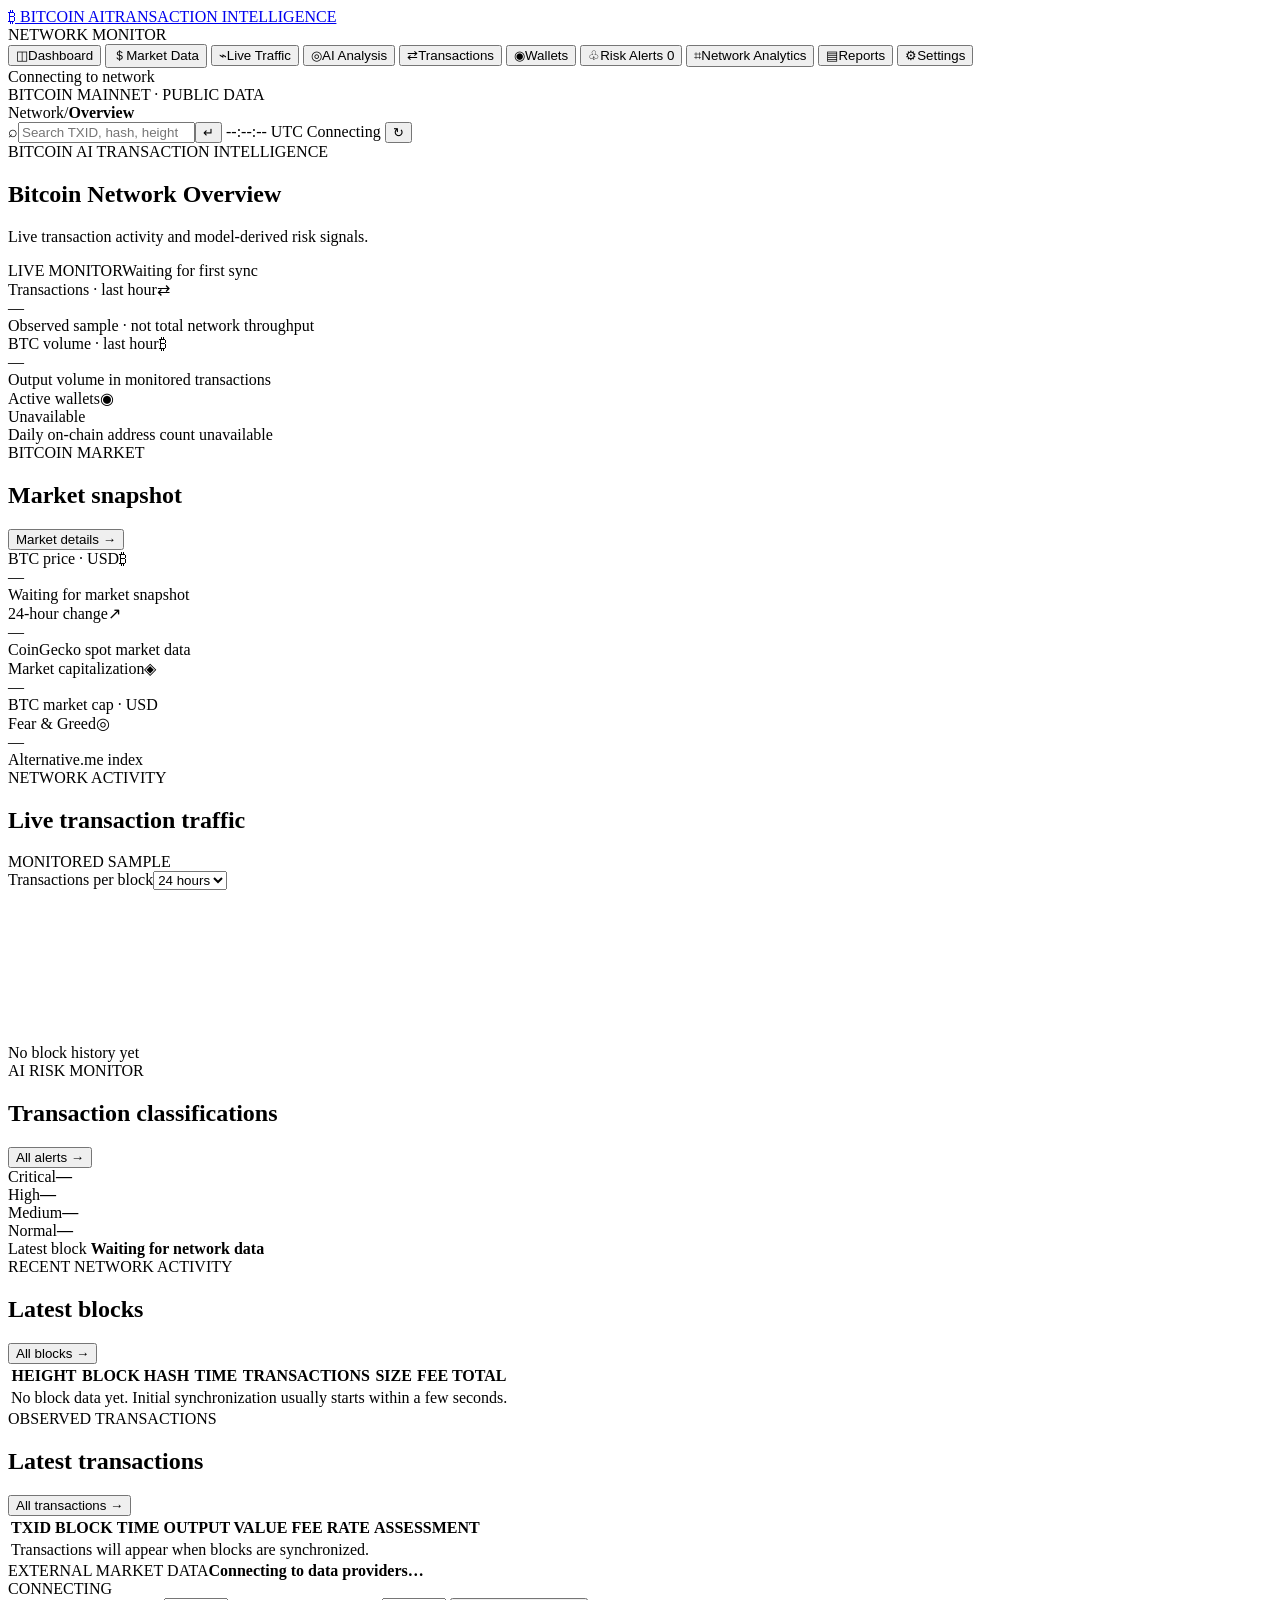
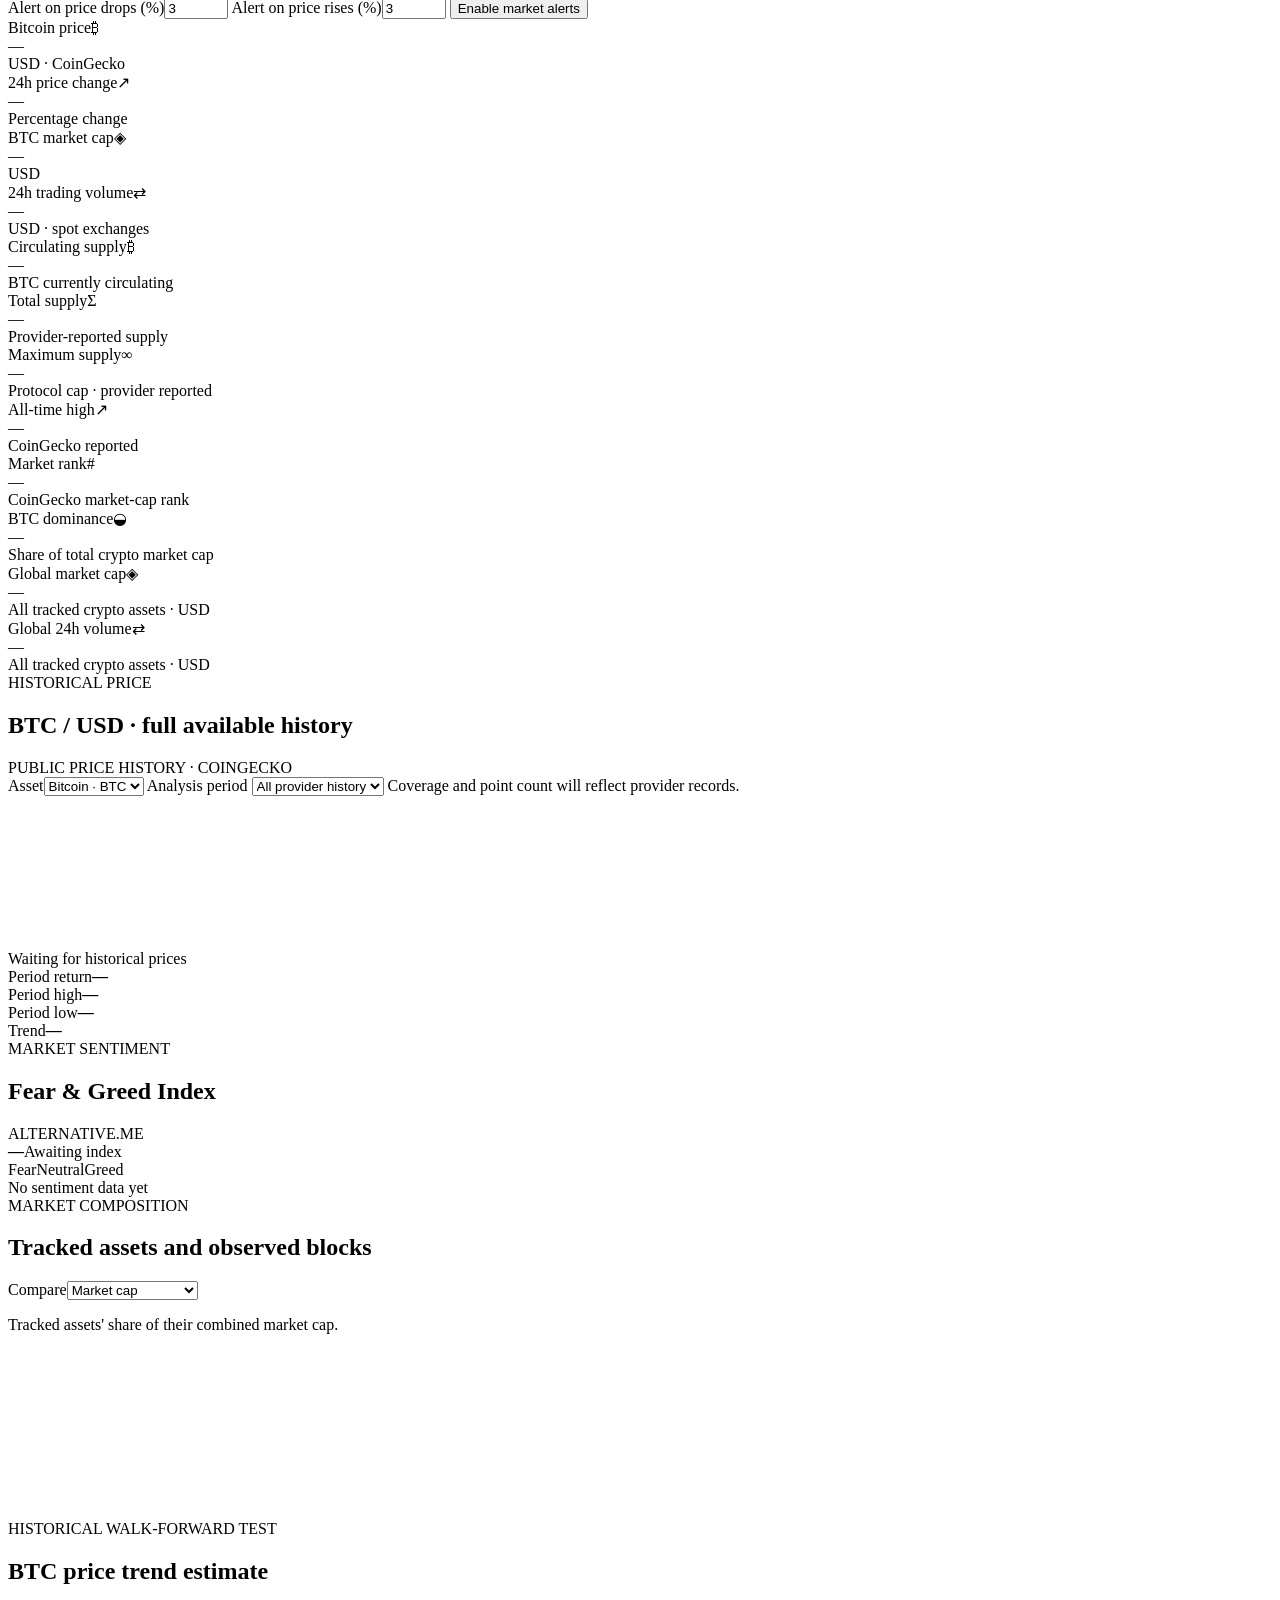
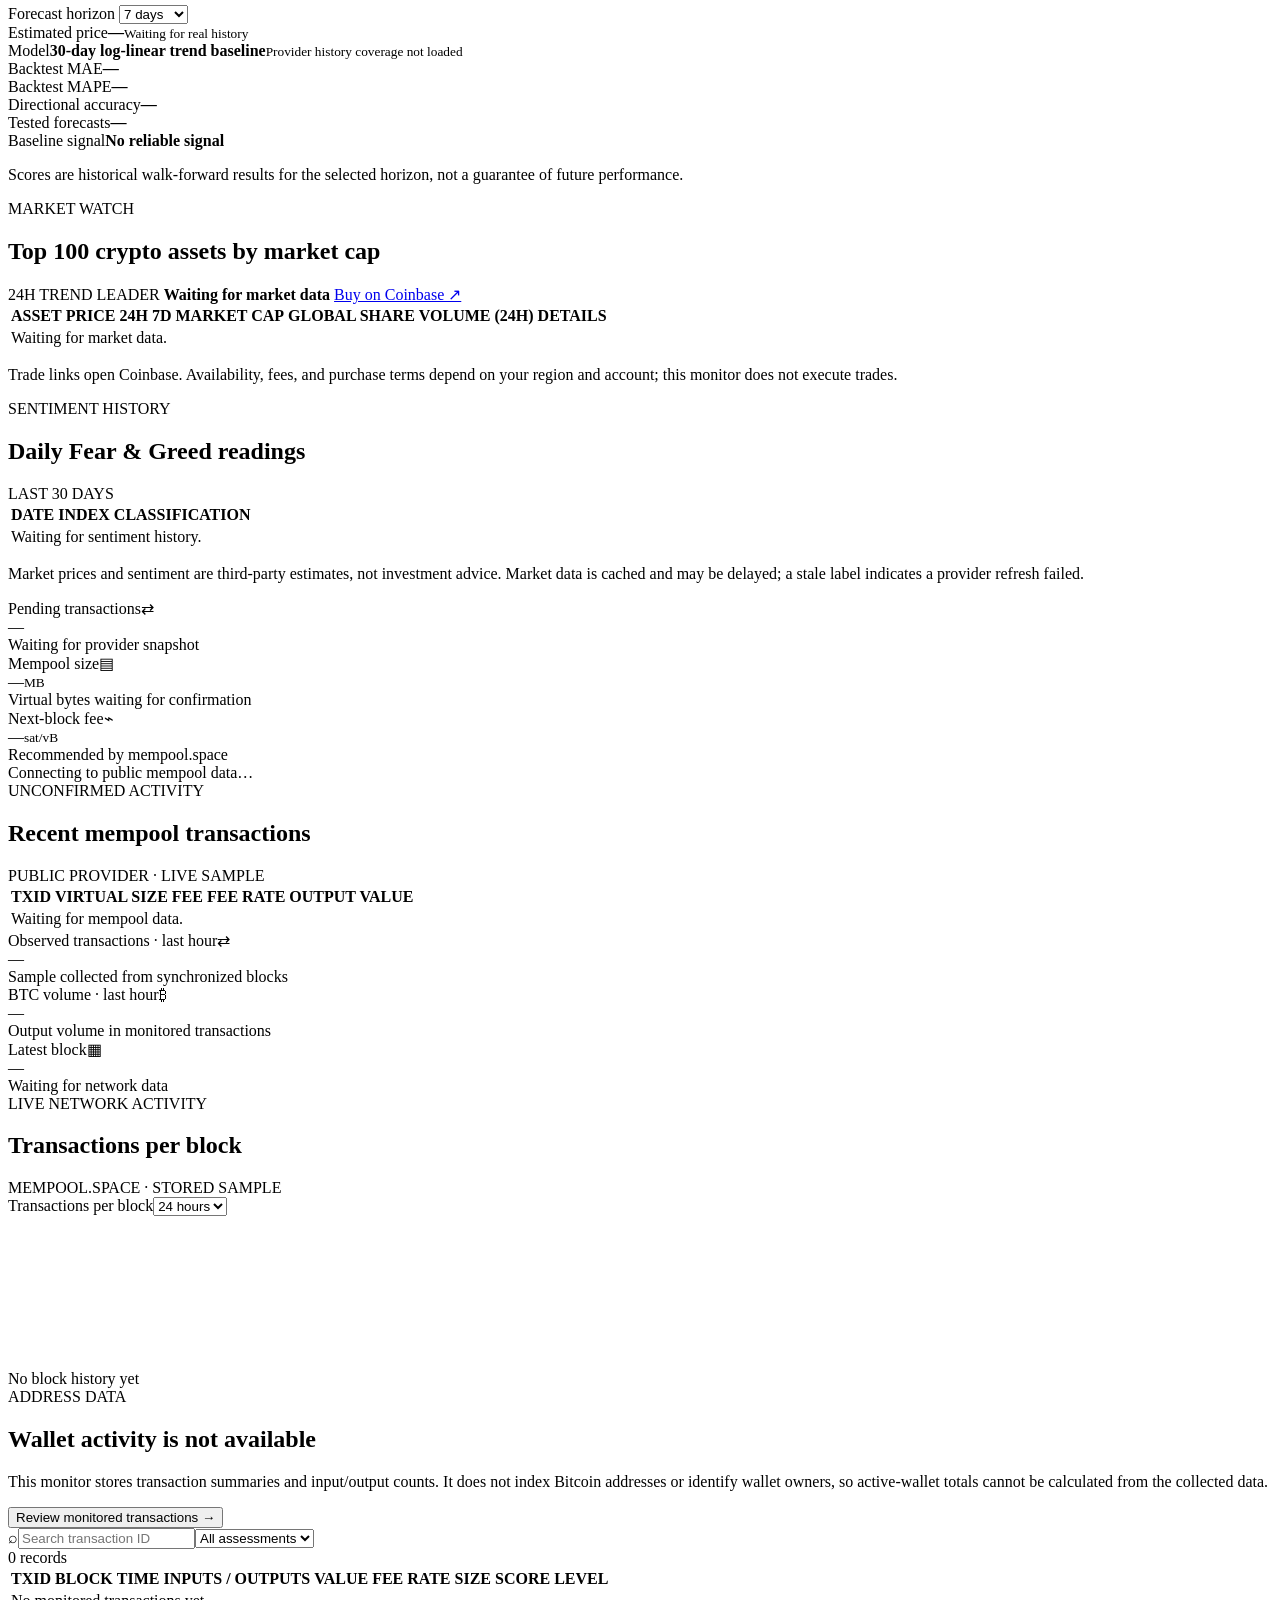
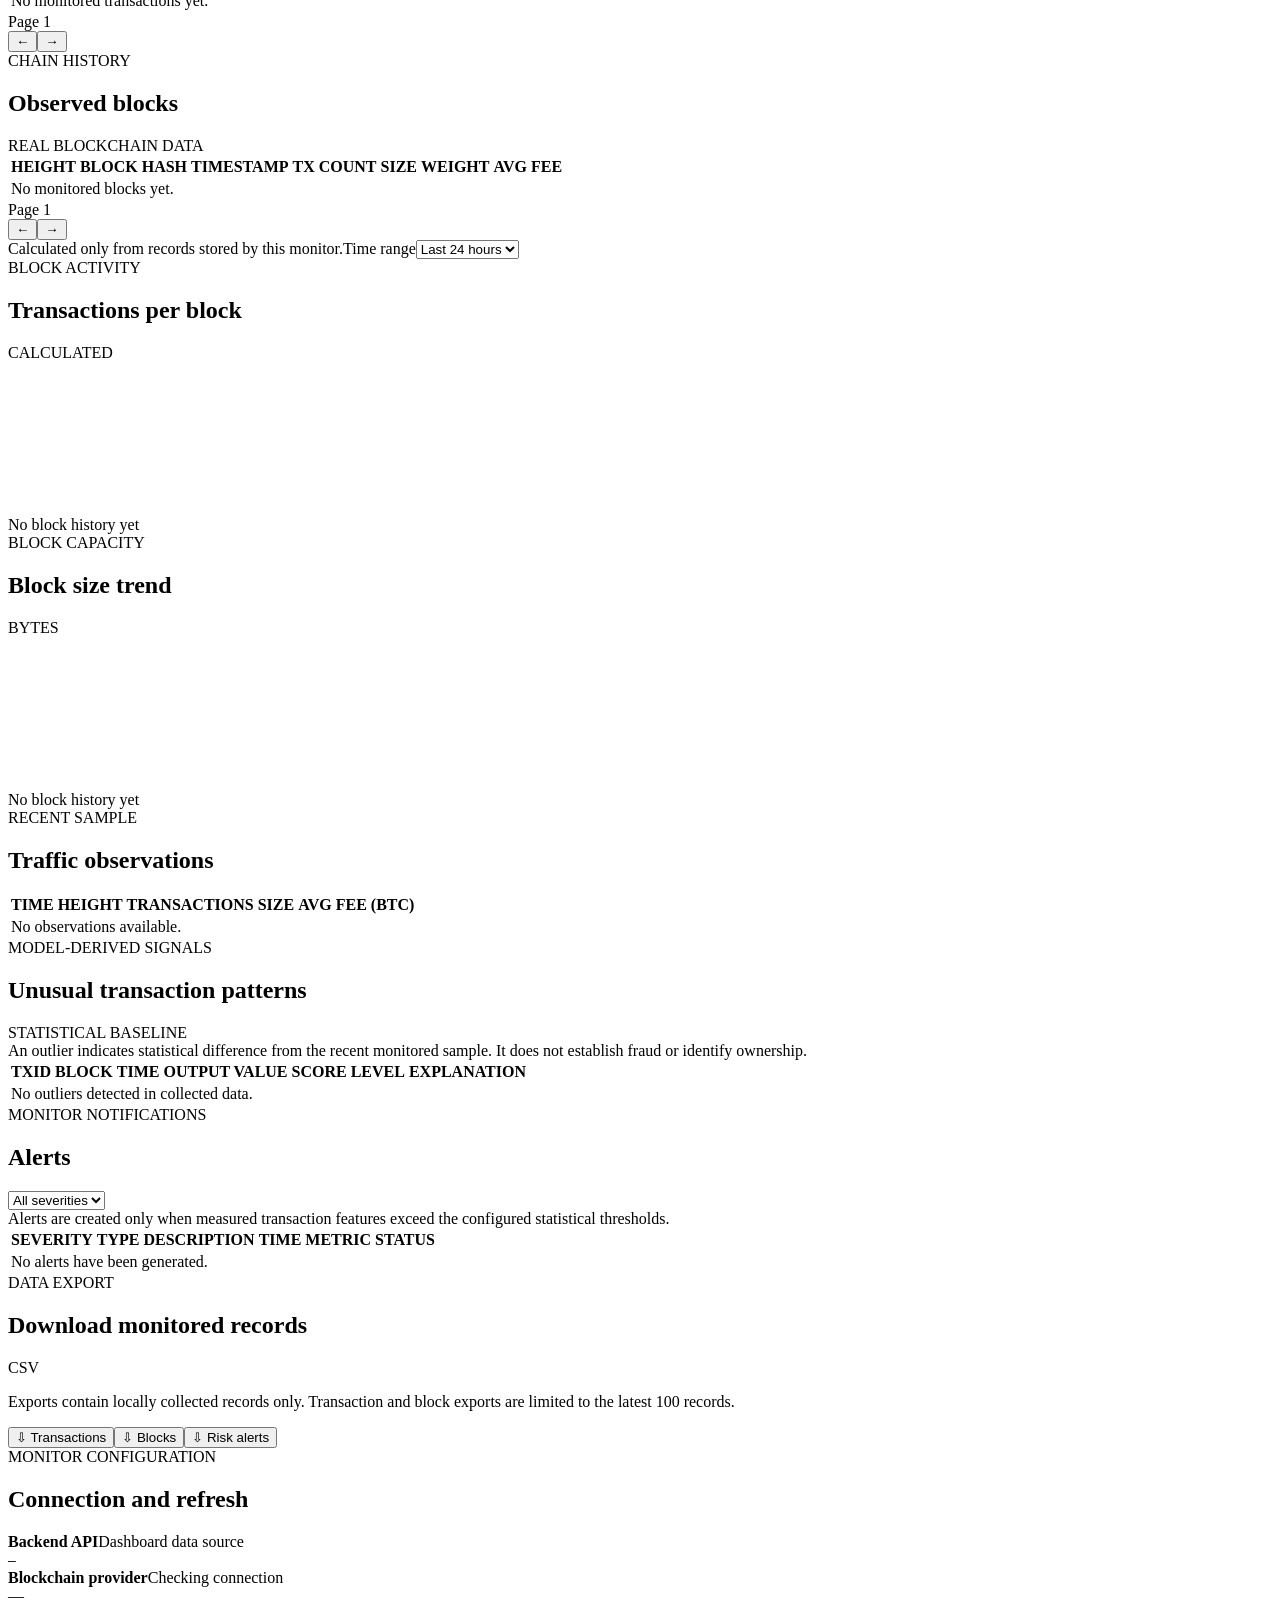
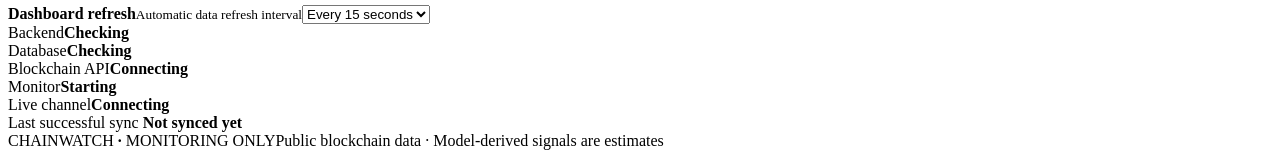
==== src/main/resources/static/index.html @ 2a1b1a0d "Initial Bitcoin monitoring project" ====
<!doctype html>
<html lang="en">

<head>
    <meta charset="utf-8">
    <meta name="viewport" content="width=device-width, initial-scale=1">
    <meta name="theme-color" content="#f5f6f2">
    <title>Bitcoin Traffic Monitor</title>
    <link rel="preconnect" href="https://fonts.googleapis.com">
    <link rel="preconnect" href="https://fonts.gstatic.com" crossorigin>
    <link
        href="https://fonts.googleapis.com/css2?family=DM+Mono:wght@400;500&family=DM+Sans:wght@400;500;600;700&family=Manrope:wght@600;700;800&display=swap"
        rel="stylesheet">
    <link rel="stylesheet" href="/css/style.css">
    <style>
        @media(max-width:760px) {
            .topbar-right {
                min-width: 0;
                flex: 1
            }

            .topbar-right>.search-field {
                width: min(38vw, 140px) !important;
                min-width: 0 !important;
                flex: 1 1 80px;
                padding: 0 4px;
                gap: 4px
            }

            .connection-chip {
                padding: 5px
            }
        }
    </style>
</head>

<body>
    <div class="app-shell">
        <aside class="sidebar">
            <a class="brand" href="#overview" aria-label="Bitcoin Monitor home">
                <span class="brand-mark">₿</span>
                <span class="brand-name">BITCOIN AI<span>TRANSACTION INTELLIGENCE</span></span>
            </a>
            <div class="workspace-label">NETWORK MONITOR</div>
            <nav class="nav-list" aria-label="Main navigation">
                <button class="nav-item active" data-view="overview"><span class="nav-icon">◫</span>Dashboard</button>
                <button class="nav-item" data-view="market"><span class="nav-icon">＄</span>Market Data</button>
                <button class="nav-item" data-view="live-traffic"><span class="nav-icon">⌁</span>Live Traffic</button>
                <button class="nav-item" data-view="anomalies"><span class="nav-icon">◎</span>AI Analysis</button>
                <button class="nav-item" data-view="transactions"><span class="nav-icon">⇄</span>Transactions</button>
                <button class="nav-item" data-view="wallets"><span class="nav-icon">◉</span>Wallets</button>
                <button class="nav-item" data-view="alerts"><span class="nav-icon">♧</span>Risk Alerts <span
                        class="nav-count" id="nav-alert-count">0</span></button>
                <button class="nav-item" data-view="analytics"><span class="nav-icon">⌗</span>Network Analytics</button>
                <button class="nav-item" data-view="reports"><span class="nav-icon">▤</span>Reports</button>
                <button class="nav-item" data-view="settings"><span class="nav-icon">⚙</span>Settings</button>
            </nav>
            <div class="sidebar-bottom">
                <div class="sidebar-health"><span class="pulse-dot" id="sidebar-dot"></span><span
                        id="sidebar-provider">Connecting to network</span></div>
                <div class="sidebar-caption">BITCOIN MAINNET · PUBLIC DATA</div>
            </div>
        </aside>

        <main class="main-area">
            <header class="topbar">
                <div class="breadcrumb"><span>Network</span><span class="crumb-slash">/</span><strong
                        id="page-name">Overview</strong></div>
                <div class="topbar-right">
                    <label class="search-field" style="width:250px;min-width:150px;height:30px"
                        aria-label="Search Bitcoin transaction or block"><span>⌕</span><input id="global-search"
                            type="search" placeholder="Search TXID, hash, height" autocomplete="off"><button
                            id="global-search-submit" aria-label="Submit search">↵</button></label>
                    <span class="utc-clock" id="clock">--:--:-- UTC</span>
                    <span class="connection-chip" id="connection-chip"><i></i><span>Connecting</span></span>
                    <button class="icon-button" id="refresh-button" title="Refresh data"
                        aria-label="Refresh data">↻</button>
                </div>
            </header>

            <div class="content-wrap">
                <section class="page-heading">
                    <div>
                        <div class="eyebrow">BITCOIN AI TRANSACTION INTELLIGENCE</div>
                        <h1 id="view-title">Bitcoin Network Overview</h1>
                        <p id="view-subtitle">Live transaction activity and model-derived risk signals.</p>
                    </div>
                    <div class="heading-meta"><span class="live-indicator"><i></i>LIVE MONITOR</span><span
                            id="last-sync">Waiting for first sync</span></div>
                </section>

                <div class="provider-banner" id="provider-banner" hidden><span class="banner-icon">!</span>
                    <div><strong>Blockchain provider is temporarily unavailable</strong><span
                            id="provider-message">Showing the last successfully stored data. Automatic retries continue
                            in the background.</span></div><button id="banner-close"
                        aria-label="Dismiss notice">×</button>
                </div>

                <section class="view-panel active" id="view-overview">
                    <div class="metric-grid overview-metrics">
                        <article class="metric-card accent-orange">
                            <div class="metric-top"><span>Transactions · last hour</span><span
                                    class="metric-symbol">⇄</span></div>
                            <div class="metric-value" id="metric-total">—</div>
                            <div class="metric-foot">Observed sample · not total network throughput</div>
                        </article>
                        <article class="metric-card">
                            <div class="metric-top"><span>BTC volume · last hour</span><span
                                    class="metric-symbol">₿</span></div>
                            <div class="metric-value" id="metric-volume">—</div>
                            <div class="metric-foot">Output volume in monitored transactions</div>
                        </article>
                        <article class="metric-card">
                            <div class="metric-top"><span>Active wallets</span><span class="metric-symbol">◉</span>
                            </div>
                            <div class="metric-value metric-unavailable" id="metric-wallets">Unavailable</div>
                            <div class="metric-foot" id="metric-wallets-note">Daily on-chain address count unavailable
                            </div>
                        </article>
                    </div>

                    <div class="section-row market-section-heading">
                        <div>
                            <div class="panel-kicker">BITCOIN MARKET</div>
                            <h2>Market snapshot</h2>
                        </div><button class="text-button" data-open-view="market">Market details <span>→</span></button>
                    </div>
                    <div class="metric-grid market-summary-grid">
                        <article class="metric-card accent-orange">
                            <div class="metric-top"><span>BTC price · USD</span><span class="metric-symbol">₿</span>
                            </div>
                            <div class="metric-value market-price-value" id="market-summary-price">—</div>
                            <div class="metric-foot" id="market-summary-updated">Waiting for market snapshot</div>
                        </article>
                        <article class="metric-card">
                            <div class="metric-top"><span>24-hour change</span><span class="metric-symbol">↗</span>
                            </div>
                            <div class="metric-value" id="market-summary-change">—</div>
                            <div class="metric-foot">CoinGecko spot market data</div>
                        </article>
                        <article class="metric-card">
                            <div class="metric-top"><span>Market capitalization</span><span
                                    class="metric-symbol">◈</span></div>
                            <div class="metric-value market-compact-value" id="market-summary-cap">—</div>
                            <div class="metric-foot">BTC market cap · USD</div>
                        </article>
                        <article class="metric-card sentiment-summary-card">
                            <div class="metric-top"><span>Fear &amp; Greed</span><span class="metric-symbol">◎</span>
                            </div>
                            <div class="metric-value" id="market-summary-sentiment">—</div>
                            <div class="metric-foot" id="market-summary-sentiment-label">Alternative.me index</div>
                        </article>
                    </div>

                    <div class="overview-grid">
                        <article class="panel traffic-panel">
                            <div class="panel-header">
                                <div>
                                    <div class="panel-kicker">NETWORK ACTIVITY</div>
                                    <h2>Live transaction traffic</h2>
                                </div><span class="source-label">MONITORED SAMPLE</span>
                            </div>
                            <div class="chart-legend"><span><i class="legend-orange"></i>Transactions per
                                    block</span><select id="traffic-range" aria-label="Traffic chart time range">
                                    <option value="6">6 hours</option>
                                    <option value="24" selected>24 hours</option>
                                    <option value="72">3 days</option>
                                </select></div>
                            <div class="chart-wrap"><canvas id="traffic-chart"
                                    aria-label="Transactions per block chart"></canvas>
                                <div class="chart-empty" id="traffic-empty">No block history yet</div>
                            </div>
                        </article>
                        <article class="panel risk-panel">
                            <div class="panel-header">
                                <div>
                                    <div class="panel-kicker">AI RISK MONITOR</div>
                                    <h2>Transaction classifications</h2>
                                </div><button class="text-button" data-open-view="alerts">All alerts
                                    <span>→</span></button>
                            </div>
                            <div class="risk-list">
                                <div><span><i class="risk-dot critical"></i>Critical</span><b id="risk-critical">—</b>
                                </div>
                                <div><span><i class="risk-dot high"></i>High</span><b id="risk-high">—</b></div>
                                <div><span><i class="risk-dot medium"></i>Medium</span><b id="risk-medium">—</b></div>
                                <div><span><i class="risk-dot normal"></i>Normal</span><b id="risk-normal">—</b></div>
                            </div>
                            <div class="sync-note">Latest block <strong id="metric-block-time">Waiting for network
                                    data</strong></div>
                        </article>
                    </div>

                    <div class="section-row">
                        <div>
                            <div class="panel-kicker">RECENT NETWORK ACTIVITY</div>
                            <h2>Latest blocks</h2>
                        </div><button class="text-button" data-open-view="blocks">All blocks <span>→</span></button>
                    </div>
                    <article class="panel table-panel">
                        <div class="table-scroll">
                            <table>
                                <thead>
                                    <tr>
                                        <th>HEIGHT</th>
                                        <th>BLOCK HASH</th>
                                        <th>TIME</th>
                                        <th>TRANSACTIONS</th>
                                        <th>SIZE</th>
                                        <th>FEE TOTAL</th>
                                    </tr>
                                </thead>
                                <tbody id="recent-blocks">
                                    <tr>
                                        <td colspan="6" class="empty-row">No block data yet. Initial synchronization
                                            usually starts within a few seconds.</td>
                                    </tr>
                                </tbody>
                            </table>
                        </div>
                    </article>

                    <div class="section-row">
                        <div>
                            <div class="panel-kicker">OBSERVED TRANSACTIONS</div>
                            <h2>Latest transactions</h2>
                        </div><button class="text-button" data-open-view="transactions">All transactions
                            <span>→</span></button>
                    </div>
                    <article class="panel table-panel">
                        <div class="table-scroll">
                            <table>
                                <thead>
                                    <tr>
                                        <th>TXID</th>
                                        <th>BLOCK</th>
                                        <th>TIME</th>
                                        <th>OUTPUT VALUE</th>
                                        <th>FEE RATE</th>
                                        <th>ASSESSMENT</th>
                                    </tr>
                                </thead>
                                <tbody id="recent-transactions">
                                    <tr>
                                        <td colspan="6" class="empty-row">Transactions will appear when blocks are
                                            synchronized.</td>
                                    </tr>
                                </tbody>
                            </table>
                        </div>
                    </article>
                </section>

                <section class="view-panel" id="view-market">
                    <article class="panel market-status-panel">
                        <div class="market-status-left"><span class="source-label">EXTERNAL MARKET DATA</span><strong
                                id="market-status-text">Connecting to data providers…</strong></div>
                        <span class="market-status-pill" id="market-status-pill">CONNECTING</span>
                    </article>
                    <div class="custom-history-controls market-alert-controls" role="group"
                        aria-label="Market price alerts">
                        <label for="market-drop-threshold">Alert on price drops (%)<input id="market-drop-threshold"
                                type="number" min="0.1" max="50" step="0.1" value="3" inputmode="decimal"></label>
                        <label for="market-rise-threshold">Alert on price rises (%)<input id="market-rise-threshold"
                                type="number" min="0.1" max="50" step="0.1" value="3" inputmode="decimal"></label>
                        <button class="history-analyze-button" id="market-notifications" type="button">Enable market
                            alerts</button>
                    </div>
                    <div class="market-metrics-grid">
                        <article class="metric-card accent-orange">
                            <div class="metric-top"><span>Bitcoin price</span><span class="metric-symbol">₿</span></div>
                            <div class="metric-value market-price-value" id="market-price">—</div>
                            <div class="metric-foot">USD · CoinGecko</div>
                        </article>
                        <article class="metric-card">
                            <div class="metric-top"><span>24h price change</span><span class="metric-symbol">↗</span>
                            </div>
                            <div class="metric-value" id="market-change">—</div>
                            <div class="metric-foot">Percentage change</div>
                        </article>
                        <article class="metric-card">
                            <div class="metric-top"><span>BTC market cap</span><span class="metric-symbol">◈</span>
                            </div>
                            <div class="metric-value market-compact-value" id="market-cap">—</div>
                            <div class="metric-foot">USD</div>
                        </article>
                        <article class="metric-card">
                            <div class="metric-top"><span>24h trading volume</span><span class="metric-symbol">⇄</span>
                            </div>
                            <div class="metric-value market-compact-value" id="market-volume">—</div>
                            <div class="metric-foot">USD · spot exchanges</div>
                        </article>
                        <article class="metric-card">
                            <div class="metric-top"><span>Circulating supply</span><span class="metric-symbol">₿</span>
                            </div>
                            <div class="metric-value market-compact-value" id="market-circulating">—</div>
                            <div class="metric-foot">BTC currently circulating</div>
                        </article>
                        <article class="metric-card">
                            <div class="metric-top"><span>Total supply</span><span class="metric-symbol">Σ</span></div>
                            <div class="metric-value market-compact-value" id="market-total-supply">—</div>
                            <div class="metric-foot">Provider-reported supply</div>
                        </article>
                        <article class="metric-card">
                            <div class="metric-top"><span>Maximum supply</span><span class="metric-symbol">∞</span>
                            </div>
                            <div class="metric-value market-compact-value" id="market-max-supply">—</div>
                            <div class="metric-foot">Protocol cap · provider reported</div>
                        </article>
                        <article class="metric-card">
                            <div class="metric-top"><span>All-time high</span><span class="metric-symbol">↗</span></div>
                            <div class="metric-value market-compact-value" id="market-ath">—</div>
                            <div class="metric-foot" id="market-ath-detail">CoinGecko reported</div>
                        </article>
                        <article class="metric-card">
                            <div class="metric-top"><span>Market rank</span><span class="metric-symbol">#</span></div>
                            <div class="metric-value" id="market-rank">—</div>
                            <div class="metric-foot">CoinGecko market-cap rank</div>
                        </article>
                        <article class="metric-card">
                            <div class="metric-top"><span>BTC dominance</span><span class="metric-symbol">◒</span></div>
                            <div class="metric-value" id="market-dominance">—</div>
                            <div class="metric-foot">Share of total crypto market cap</div>
                        </article>
                        <article class="metric-card">
                            <div class="metric-top"><span>Global market cap</span><span class="metric-symbol">◈</span>
                            </div>
                            <div class="metric-value market-compact-value" id="market-global-cap">—</div>
                            <div class="metric-foot">All tracked crypto assets · USD</div>
                        </article>
                        <article class="metric-card">
                            <div class="metric-top"><span>Global 24h volume</span><span class="metric-symbol">⇄</span>
                            </div>
                            <div class="metric-value market-compact-value" id="market-global-volume">—</div>
                            <div class="metric-foot">All tracked crypto assets · USD</div>
                        </article>
                    </div>
                    <div class="market-detail-grid">
                        <article class="panel chart-panel">
                            <div class="panel-header">
                                <div>
                                    <div class="panel-kicker">HISTORICAL PRICE</div>
                                    <h2 id="market-history-title">BTC / USD · full available history</h2>
                                </div><span class="source-label" id="market-history-source">PUBLIC PRICE HISTORY ·
                                    COINGECKO</span>
                            </div>
                            <div class="market-history-controls">
                                <label for="market-asset-select">Asset<select id="market-asset-select"
                                        aria-label="Asset for price history">
                                        <option value="bitcoin">Bitcoin · BTC</option>
                                    </select></label>
                                <label for="market-history-range">Analysis period</label>
                                <select id="market-history-range" aria-label="Bitcoin price history range">
                                    <option value="1">24 hours</option>
                                    <option value="7">7 days</option>
                                    <option value="30">30 days</option>
                                    <option value="365">1 year</option>
                                    <option value="max" selected>All provider history</option>
                                    <option value="custom">Custom dates</option>
                                </select>
                                <span id="market-history-period">Coverage and point count will reflect provider
                                    records.</span>
                            </div>
                            <div class="custom-history-controls" id="custom-history-controls" hidden>
                                <label for="market-history-from">From<input id="market-history-from"
                                        type="date"></label>
                                <label for="market-history-to">To<input id="market-history-to" type="date"></label>
                                <button class="history-analyze-button" id="market-history-apply" type="button">Analyze
                                    range</button>
                                <span>Bitcoin launched in 2009. Price records begin when market data is available; dates
                                    without real observations are not filled with estimates.</span>
                            </div>
                            <div class="chart-wrap large"><canvas id="market-price-chart"
                                    aria-label="Bitcoin historical price chart"></canvas>
                                <div class="chart-empty" id="market-history-empty">Waiting for historical prices</div>
                            </div>
                            <div class="market-history-stats">
                                <div><span>Period return</span><strong id="market-history-return">—</strong></div>
                                <div><span>Period high</span><strong id="market-history-high">—</strong></div>
                                <div><span>Period low</span><strong id="market-history-low">—</strong></div>
                                <div><span>Trend</span><strong id="market-history-direction">—</strong></div>
                            </div>
                        </article>
                        <article class="panel sentiment-panel">
                            <div class="panel-header">
                                <div>
                                    <div class="panel-kicker">MARKET SENTIMENT</div>
                                    <h2>Fear &amp; Greed Index</h2>
                                </div><span class="source-label">ALTERNATIVE.ME</span>
                            </div>
                            <div class="sentiment-current"><strong id="market-fng-value">—</strong><span
                                    id="market-fng-label">Awaiting index</span></div>
                            <div class="sentiment-track"><span id="market-fng-marker"></span></div>
                            <div class="sentiment-scale"><span>Fear</span><span>Neutral</span><span>Greed</span></div>
                            <div class="sentiment-updated" id="market-fng-updated">No sentiment data yet</div>
                        </article>
                    </div>
                    <article class="panel market-composition-panel">
                        <div class="panel-header padded">
                            <div>
                                <div class="panel-kicker">MARKET COMPOSITION</div>
                                <h2>Tracked assets and observed blocks</h2>
                            </div>
                            <label for="market-composition-mode">Compare<select id="market-composition-mode"
                                    aria-label="Market composition metric">
                                    <option value="marketCapUsd">Market cap</option>
                                    <option value="volume24hUsd">24-hour volume</option>
                                    <option value="circulatingSupply">Circulating supply</option>
                                    <option value="blocks">Block transactions</option>
                                    <option value="blockFees">Block fees</option>
                                </select></label>
                        </div>
                        <p class="market-composition-caption" id="market-composition-caption">Tracked assets' share of
                            their combined market cap.</p>
                        <div class="market-composition-layout">
                            <div class="composition-chart-host">
                                <canvas id="market-composition-chart"
                                    aria-label="Market composition pie chart"></canvas>
                                <div class="composition-hover-readout" role="status" hidden></div>
                            </div>
                            <ul class="composition-legend" id="market-composition-legend"></ul>
                        </div>
                    </article>
                    <article class="panel forecast-panel">
                        <div class="panel-header padded">
                            <div>
                                <div class="panel-kicker">HISTORICAL WALK-FORWARD TEST</div>
                                <h2>BTC price trend estimate</h2>
                            </div>
                            <label class="forecast-horizon-control" for="forecast-horizon">Forecast horizon
                                <select id="forecast-horizon" aria-label="Bitcoin forecast horizon">
                                    <option value="1">1 day</option>
                                    <option value="7" selected>7 days</option>
                                    <option value="30">30 days</option>
                                    <option value="90">90 days</option>
                                </select>
                            </label>
                        </div>
                        <div class="forecast-summary">
                            <div><span>Estimated price</span><strong id="forecast-price">—</strong><small
                                    id="forecast-date">Waiting for real history</small></div>
                            <div><span>Model</span><strong id="forecast-model">30-day log-linear trend
                                    baseline</strong><small id="forecast-coverage">Provider history coverage not
                                    loaded</small></div>
                        </div>
                        <div class="forecast-metrics" aria-live="polite">
                            <div><span>Backtest MAE</span><strong id="forecast-mae">—</strong></div>
                            <div><span>Backtest MAPE</span><strong id="forecast-mape">—</strong></div>
                            <div><span>Directional accuracy</span><strong id="forecast-direction">—</strong></div>
                            <div><span>Tested forecasts</span><strong id="forecast-samples">—</strong></div>
                        </div>
                        <div class="forecast-signal-wrap"><span>Baseline signal</span><strong id="forecast-signal"
                                data-state="neutral">No reliable signal</strong></div>
                        <p class="forecast-note" id="forecast-note">Scores are historical walk-forward results for the
                            selected horizon, not a guarantee of future performance.</p>
                    </article>
                    <article class="panel market-assets-panel">
                        <div class="panel-header padded">
                            <div>
                                <div class="panel-kicker">MARKET WATCH</div>
                                <h2>Top 100 crypto assets by market cap</h2>
                            </div>
                            <div class="market-trend-callout">
                                <span class="source-label">24H TREND LEADER</span>
                                <strong id="market-trend-name">Waiting for market data</strong>
                                <a id="market-trend-buy" class="market-buy-button"
                                    href="https://www.coinbase.com/price/bitcoin" target="_blank"
                                    rel="noopener noreferrer">Buy on Coinbase ↗</a>
                            </div>
                        </div>
                        <div class="table-scroll">
                            <table class="market-assets-table">
                                <thead>
                                    <tr>
                                        <th>ASSET</th>
                                        <th>PRICE</th>
                                        <th>24H</th>
                                        <th>7D</th>
                                        <th>MARKET CAP</th>
                                        <th>GLOBAL SHARE</th>
                                        <th>VOLUME (24H)</th>
                                        <th>DETAILS</th>
                                    </tr>
                                </thead>
                                <tbody id="market-assets-table">
                                    <tr>
                                        <td colspan="8" class="empty-row">Waiting for market data.</td>
                                    </tr>
                                </tbody>
                            </table>
                        </div>
                        <p class="market-buy-note">Trade links open Coinbase. Availability, fees, and purchase terms
                            depend on your region and account; this monitor does not execute trades.</p>
                    </article>
                    <article class="panel table-panel market-history-panel">
                        <div class="panel-header padded">
                            <div>
                                <div class="panel-kicker">SENTIMENT HISTORY</div>
                                <h2>Daily Fear &amp; Greed readings</h2>
                            </div><span class="source-label">LAST 30 DAYS</span>
                        </div>
                        <div class="table-scroll">
                            <table>
                                <thead>
                                    <tr>
                                        <th>DATE</th>
                                        <th>INDEX</th>
                                        <th>CLASSIFICATION</th>
                                    </tr>
                                </thead>
                                <tbody id="market-fng-history">
                                    <tr>
                                        <td colspan="3" class="empty-row">Waiting for sentiment history.</td>
                                    </tr>
                                </tbody>
                            </table>
                        </div>
                    </article>
                    <p class="market-disclaimer">Market prices and sentiment are third-party estimates, not investment
                        advice. Market data is cached and may be delayed; a stale label indicates a provider refresh
                        failed.</p>
                </section>

                <section class="view-panel" id="view-live-traffic">
                    <div class="metric-grid mempool-metrics">
                        <article class="metric-card accent-orange">
                            <div class="metric-top"><span>Pending transactions</span><span
                                    class="metric-symbol">⇄</span></div>
                            <div class="metric-value" id="mempool-count">—</div>
                            <div class="metric-foot" id="mempool-updated">Waiting for provider snapshot</div>
                        </article>
                        <article class="metric-card">
                            <div class="metric-top"><span>Mempool size</span><span class="metric-symbol">▤</span></div>
                            <div class="metric-value"><span id="mempool-size">—</span><small>MB</small></div>
                            <div class="metric-foot">Virtual bytes waiting for confirmation</div>
                        </article>
                        <article class="metric-card">
                            <div class="metric-top"><span>Next-block fee</span><span class="metric-symbol">⌁</span>
                            </div>
                            <div class="metric-value"><span id="mempool-fee">—</span><small>sat/vB</small></div>
                            <div class="metric-foot" id="mempool-fee-note">Recommended by mempool.space</div>
                        </article>
                    </div>
                    <output class="mempool-status" id="mempool-status" aria-live="polite">Connecting to public mempool
                        data…</output>
                    <article class="panel table-panel mempool-table-panel">
                        <div class="panel-header padded">
                            <div>
                                <div class="panel-kicker">UNCONFIRMED ACTIVITY</div>
                                <h2>Recent mempool transactions</h2>
                            </div><span class="source-label">PUBLIC PROVIDER · LIVE SAMPLE</span>
                        </div>
                        <div class="table-scroll">
                            <table>
                                <thead>
                                    <tr>
                                        <th>TXID</th>
                                        <th>VIRTUAL SIZE</th>
                                        <th>FEE</th>
                                        <th>FEE RATE</th>
                                        <th>OUTPUT VALUE</th>
                                    </tr>
                                </thead>
                                <tbody id="mempool-transactions">
                                    <tr>
                                        <td colspan="5" class="empty-row">Waiting for mempool data.</td>
                                    </tr>
                                </tbody>
                            </table>
                        </div>
                    </article>
                    <div class="metric-grid overview-metrics">
                        <article class="metric-card accent-orange">
                            <div class="metric-top"><span>Observed transactions · last hour</span><span
                                    class="metric-symbol">⇄</span></div>
                            <div class="metric-value" id="traffic-total">—</div>
                            <div class="metric-foot">Sample collected from synchronized blocks</div>
                        </article>
                        <article class="metric-card">
                            <div class="metric-top"><span>BTC volume · last hour</span><span
                                    class="metric-symbol">₿</span></div>
                            <div class="metric-value" id="traffic-volume">—</div>
                            <div class="metric-foot">Output volume in monitored transactions</div>
                        </article>
                        <article class="metric-card">
                            <div class="metric-top"><span>Latest block</span><span class="metric-symbol">▦</span></div>
                            <div class="metric-value" id="traffic-height">—</div>
                            <div class="metric-foot" id="traffic-time">Waiting for network data</div>
                        </article>
                    </div>
                    <article class="panel chart-panel">
                        <div class="panel-header">
                            <div>
                                <div class="panel-kicker">LIVE NETWORK ACTIVITY</div>
                                <h2>Transactions per block</h2>
                            </div><span class="source-label">MEMPOOL.SPACE · STORED SAMPLE</span>
                        </div>
                        <div class="chart-legend"><span><i class="legend-orange"></i>Transactions per
                                block</span><select id="live-traffic-range" aria-label="Live traffic chart time range">
                                <option value="6">6 hours</option>
                                <option value="24" selected>24 hours</option>
                                <option value="72">3 days</option>
                                <option value="168">7 days</option>
                            </select></div>
                        <div class="chart-wrap large"><canvas id="live-traffic-chart"
                                aria-label="Live transaction traffic chart"></canvas>
                            <div class="chart-empty">No block history yet</div>
                        </div>
                    </article>
                </section>

                <section class="view-panel" id="view-wallets">
                    <article class="panel unavailable-panel">
                        <div class="panel-kicker">ADDRESS DATA</div>
                        <h2>Wallet activity is not available</h2>
                        <p>This monitor stores transaction summaries and input/output counts. It does not index Bitcoin
                            addresses or identify wallet owners, so active-wallet totals cannot be calculated from the
                            collected data.</p>
                        <button class="text-button" data-open-view="transactions">Review monitored transactions
                            <span>→</span></button>
                    </article>
                </section>

                <section class="view-panel" id="view-transactions">
                    <div class="panel table-panel full-panel">
                        <div class="table-toolbar">
                            <div class="table-controls"><label class="search-field"><span>⌕</span><input
                                        id="transaction-search" type="search" placeholder="Search transaction ID"
                                        autocomplete="off"></label><select id="transaction-level"
                                    aria-label="Filter by anomaly level">
                                    <option value="">All assessments</option>
                                    <option>NORMAL</option>
                                    <option>LOW</option>
                                    <option>MEDIUM</option>
                                    <option>HIGH</option>
                                    <option>CRITICAL</option>
                                </select></div><span class="result-count" id="transaction-count">0 records</span>
                        </div>
                        <div class="table-scroll">
                            <table>
                                <thead>
                                    <tr>
                                        <th>TXID</th>
                                        <th>BLOCK</th>
                                        <th>TIME</th>
                                        <th>INPUTS / OUTPUTS</th>
                                        <th>VALUE</th>
                                        <th>FEE RATE</th>
                                        <th>SIZE</th>
                                        <th>SCORE</th>
                                        <th>LEVEL</th>
                                    </tr>
                                </thead>
                                <tbody id="transactions-table">
                                    <tr>
                                        <td colspan="9" class="empty-row">No monitored transactions yet.</td>
                                    </tr>
                                </tbody>
                            </table>
                        </div>
                        <div class="pagination"><span id="transaction-page-label">Page 1</span>
                            <div><button class="page-button" id="transaction-prev">←</button><button class="page-button"
                                    id="transaction-next">→</button></div>
                        </div>
                    </div>
                </section>

                <section class="view-panel" id="view-blocks">
                    <div class="panel table-panel full-panel">
                        <div class="table-toolbar">
                            <div>
                                <div class="panel-kicker">CHAIN HISTORY</div>
                                <h2>Observed blocks</h2>
                            </div><span class="result-count">REAL BLOCKCHAIN DATA</span>
                        </div>
                        <div class="table-scroll">
                            <table>
                                <thead>
                                    <tr>
                                        <th>HEIGHT</th>
                                        <th>BLOCK HASH</th>
                                        <th>TIMESTAMP</th>
                                        <th>TX COUNT</th>
                                        <th>SIZE</th>
                                        <th>WEIGHT</th>
                                        <th>AVG FEE</th>
                                    </tr>
                                </thead>
                                <tbody id="blocks-table">
                                    <tr>
                                        <td colspan="7" class="empty-row">No monitored blocks yet.</td>
                                    </tr>
                                </tbody>
                            </table>
                        </div>
                        <div class="pagination"><span id="block-page-label">Page 1</span>
                            <div><button class="page-button" id="block-prev">←</button><button class="page-button"
                                    id="block-next">→</button></div>
                        </div>
                    </div>
                </section>

                <section class="view-panel" id="view-analytics">
                    <div class="analytics-toolbar"><span>Calculated only from records stored by this
                            monitor.</span><label class="analytics-range-label">Time range<select id="analytics-range">
                                <option value="6">Last 6 hours</option>
                                <option value="24" selected>Last 24 hours</option>
                                <option value="72">Last 3 days</option>
                                <option value="168">Last 7 days</option>
                            </select></label></div>
                    <div class="analytics-grid">
                        <article class="panel chart-panel">
                            <div class="panel-header">
                                <div>
                                    <div class="panel-kicker">BLOCK ACTIVITY</div>
                                    <h2>Transactions per block</h2>
                                </div><span class="source-label">CALCULATED</span>
                            </div>
                            <div class="chart-wrap large"><canvas id="analytics-tx-chart"></canvas>
                                <div class="chart-empty">No block history yet</div>
                            </div>
                        </article>
                        <article class="panel chart-panel">
                            <div class="panel-header">
                                <div>
                                    <div class="panel-kicker">BLOCK CAPACITY</div>
                                    <h2>Block size trend</h2>
                                </div><span class="source-label">BYTES</span>
                            </div>
                            <div class="chart-wrap large"><canvas id="analytics-size-chart"></canvas>
                                <div class="chart-empty">No block history yet</div>
                            </div>
                        </article>
                    </div>
                    <article class="panel table-panel">
                        <div class="panel-header padded">
                            <div>
                                <div class="panel-kicker">RECENT SAMPLE</div>
                                <h2>Traffic observations</h2>
                            </div>
                        </div>
                        <div class="table-scroll">
                            <table>
                                <thead>
                                    <tr>
                                        <th>TIME</th>
                                        <th>HEIGHT</th>
                                        <th>TRANSACTIONS</th>
                                        <th>SIZE</th>
                                        <th>AVG FEE (BTC)</th>
                                    </tr>
                                </thead>
                                <tbody id="analytics-table">
                                    <tr>
                                        <td colspan="5" class="empty-row">No observations available.</td>
                                    </tr>
                                </tbody>
                            </table>
                        </div>
                    </article>
                </section>

                <section class="view-panel" id="view-anomalies">
                    <div class="panel table-panel full-panel">
                        <div class="table-toolbar">
                            <div>
                                <div class="panel-kicker">MODEL-DERIVED SIGNALS</div>
                                <h2>Unusual transaction patterns</h2>
                            </div><span class="source-label">STATISTICAL BASELINE</span>
                        </div>
                        <div class="notice-inline">An outlier indicates statistical difference from the recent monitored
                            sample. It does not establish fraud or identify ownership.</div>
                        <div class="table-scroll">
                            <table>
                                <thead>
                                    <tr>
                                        <th>TXID</th>
                                        <th>BLOCK</th>
                                        <th>TIME</th>
                                        <th>OUTPUT VALUE</th>
                                        <th>SCORE</th>
                                        <th>LEVEL</th>
                                        <th>EXPLANATION</th>
                                    </tr>
                                </thead>
                                <tbody id="anomalies-table">
                                    <tr>
                                        <td colspan="7" class="empty-row">No outliers detected in collected data.</td>
                                    </tr>
                                </tbody>
                            </table>
                        </div>
                    </div>
                </section>

                <section class="view-panel" id="view-alerts">
                    <div class="panel table-panel full-panel">
                        <div class="table-toolbar">
                            <div>
                                <div class="panel-kicker">MONITOR NOTIFICATIONS</div>
                                <h2>Alerts</h2>
                            </div><select id="alert-severity" aria-label="Filter alerts by severity">
                                <option value="">All severities</option>
                                <option>INFO</option>
                                <option>WARNING</option>
                                <option>HIGH</option>
                                <option>CRITICAL</option>
                            </select>
                        </div>
                        <div class="notice-inline">Alerts are created only when measured transaction features exceed the
                            configured statistical thresholds.</div>
                        <div class="table-scroll">
                            <table>
                                <thead>
                                    <tr>
                                        <th>SEVERITY</th>
                                        <th>TYPE</th>
                                        <th>DESCRIPTION</th>
                                        <th>TIME</th>
                                        <th>METRIC</th>
                                        <th>STATUS</th>
                                        <th></th>
                                    </tr>
                                </thead>
                                <tbody id="alerts-table">
                                    <tr>
                                        <td colspan="7" class="empty-row">No alerts have been generated.</td>
                                    </tr>
                                </tbody>
                            </table>
                        </div>
                    </div>
                </section>

                <section class="view-panel" id="view-reports">
                    <div class="panel report-panel">
                        <div class="panel-header">
                            <div>
                                <div class="panel-kicker">DATA EXPORT</div>
                                <h2>Download monitored records</h2>
                            </div><span class="source-label">CSV</span>
                        </div>
                        <p class="panel-description">Exports contain locally collected records only. Transaction and
                            block exports are limited to the latest 100 records.</p>
                        <div class="report-actions"><button class="report-button" data-report="transactions">⇩
                                Transactions</button><button class="report-button" data-report="blocks">⇩
                                Blocks</button><button class="report-button" data-report="alerts">⇩ Risk alerts</button>
                        </div>
                    </div>
                </section>

                <section class="view-panel" id="view-settings">
                    <article class="panel settings-panel">
                        <div class="panel-header">
                            <div>
                                <div class="panel-kicker">MONITOR CONFIGURATION</div>
                                <h2>Connection and refresh</h2>
                            </div>
                        </div>
                        <div class="settings-list">
                            <div>
                                <div><strong>Backend API</strong><span>Dashboard data source</span></div><code
                                    id="settings-api">—</code>
                            </div>
                            <div>
                                <div><strong>Blockchain provider</strong><span id="settings-provider">Checking
                                        connection</span></div><span class="settings-state"
                                    id="settings-provider-state">—</span>
                            </div>
                            <label><span><strong>Dashboard refresh</strong><small>Automatic data refresh
                                        interval</small></span><select id="refresh-interval">
                                    <option value="15">Every 15 seconds</option>
                                    <option value="30">Every 30 seconds</option>
                                    <option value="60">Every 60 seconds</option>
                                </select></label>
                        </div>
                        <div class="health-list settings-health">
                            <div><span><i class="health-dot" id="health-backend"></i>Backend</span><b
                                    id="status-backend">Checking</b></div>
                            <div><span><i class="health-dot" id="health-database"></i>Database</span><b
                                    id="status-database">Checking</b></div>
                            <div><span><i class="health-dot" id="health-provider"></i>Blockchain API</span><b
                                    id="status-provider">Connecting</b></div>
                            <div><span><i class="health-dot" id="health-monitor"></i>Monitor</span><b
                                    id="status-monitor">Starting</b></div>
                            <div><span><i class="health-dot" id="health-socket"></i>Live channel</span><b
                                    id="status-socket">Connecting</b></div>
                        </div>
                        <div class="sync-note">Last successful sync <strong id="health-sync">Not synced yet</strong>
                        </div>
                    </article>
                </section>

                <footer class="page-footer"><span>CHAINWATCH <b>·</b> MONITORING ONLY</span><span>Public blockchain data
                        · Model-derived signals are estimates</span></footer>
            </div>
        </main>
    </div>
    <dialog id="detail-dialog"><button class="dialog-close" id="dialog-close" aria-label="Close details">×</button>
        <div id="detail-content"></div>
    </dialog>
    <script type="module" src="/js/dashboard.js"></script>
</body>

</html>
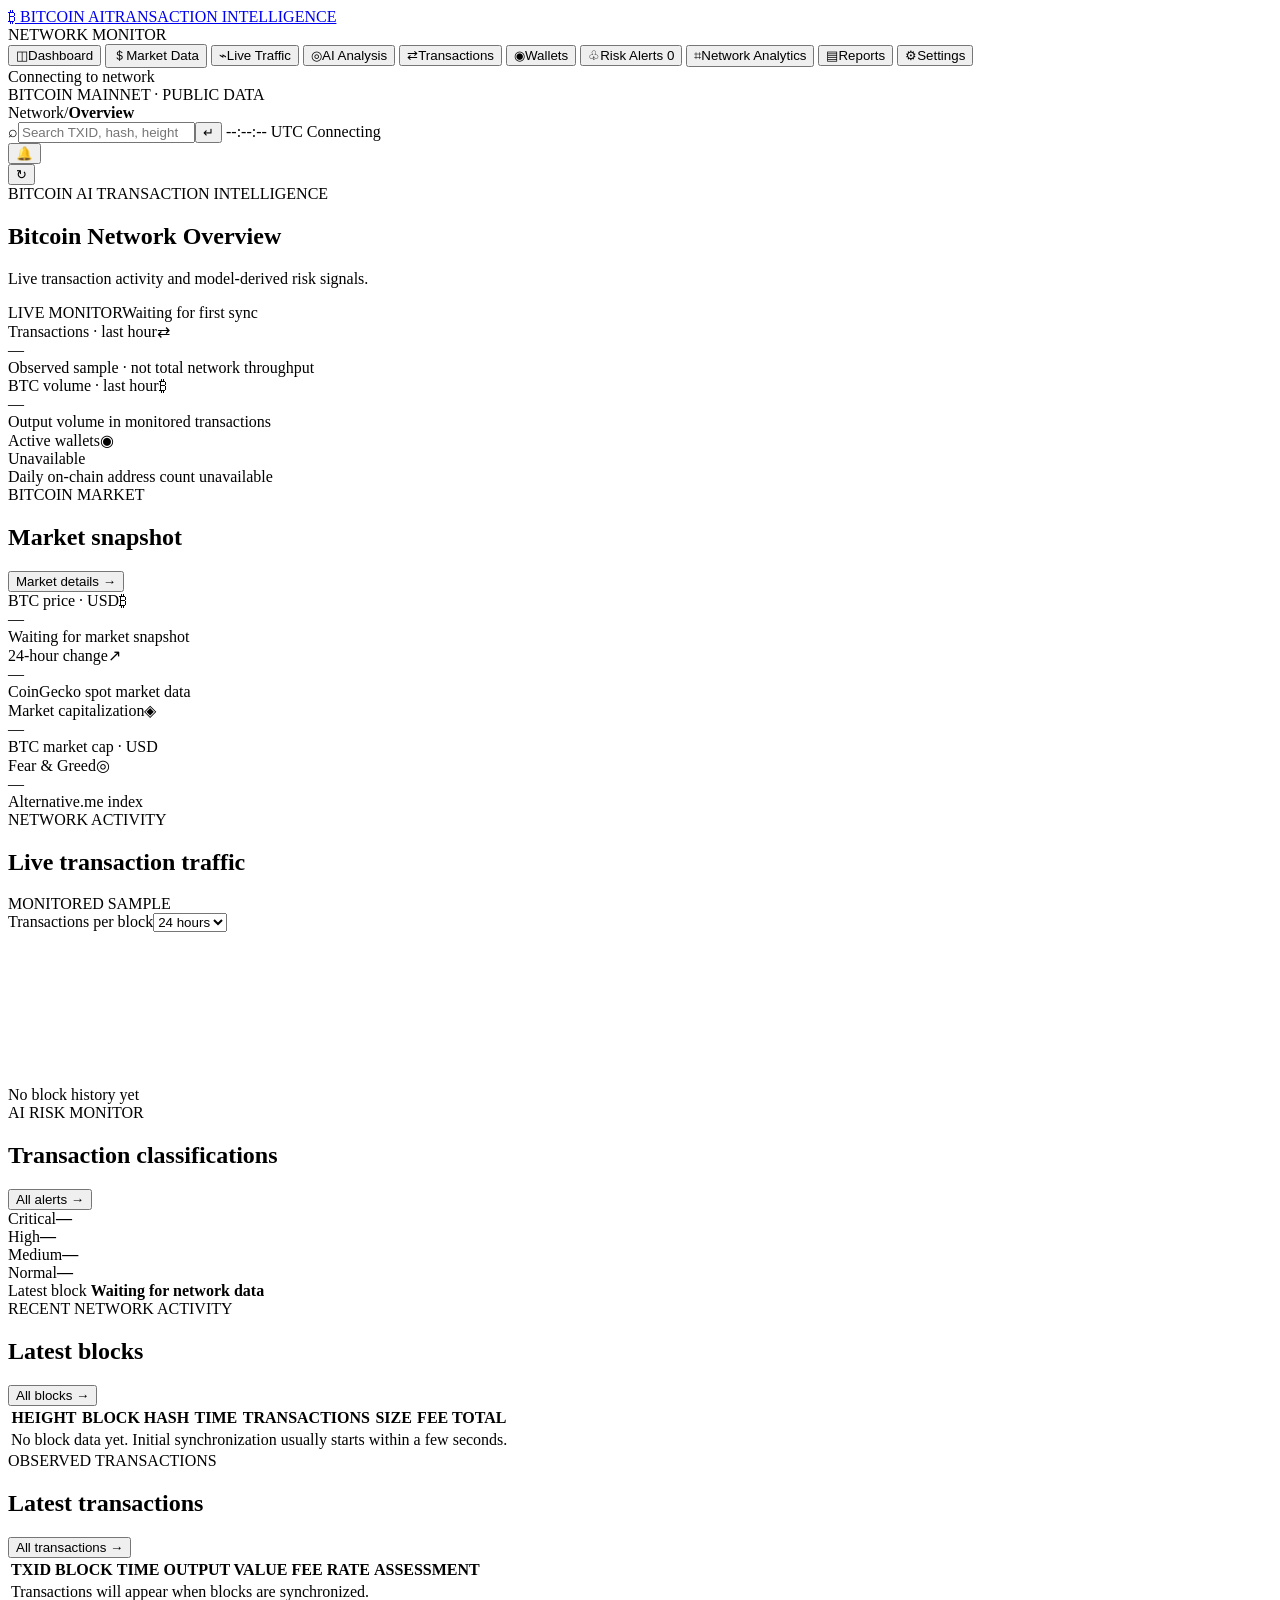
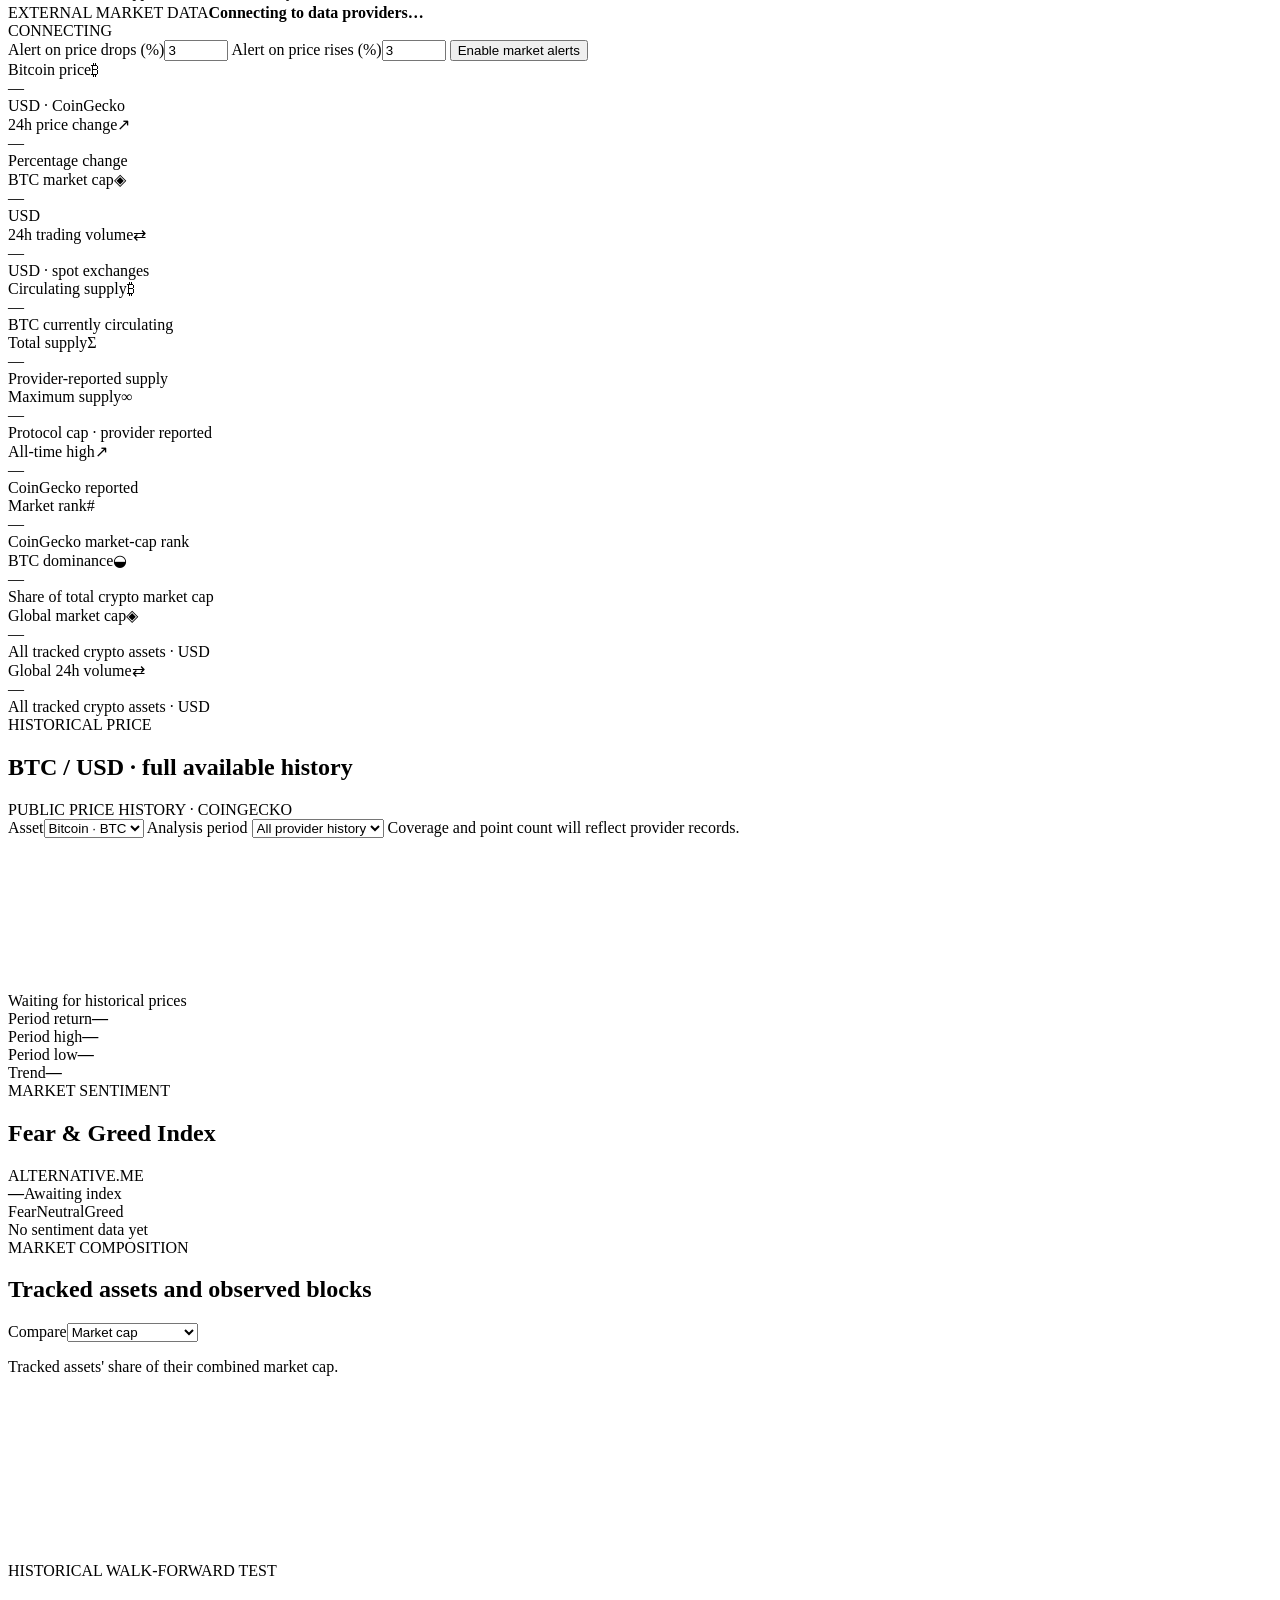
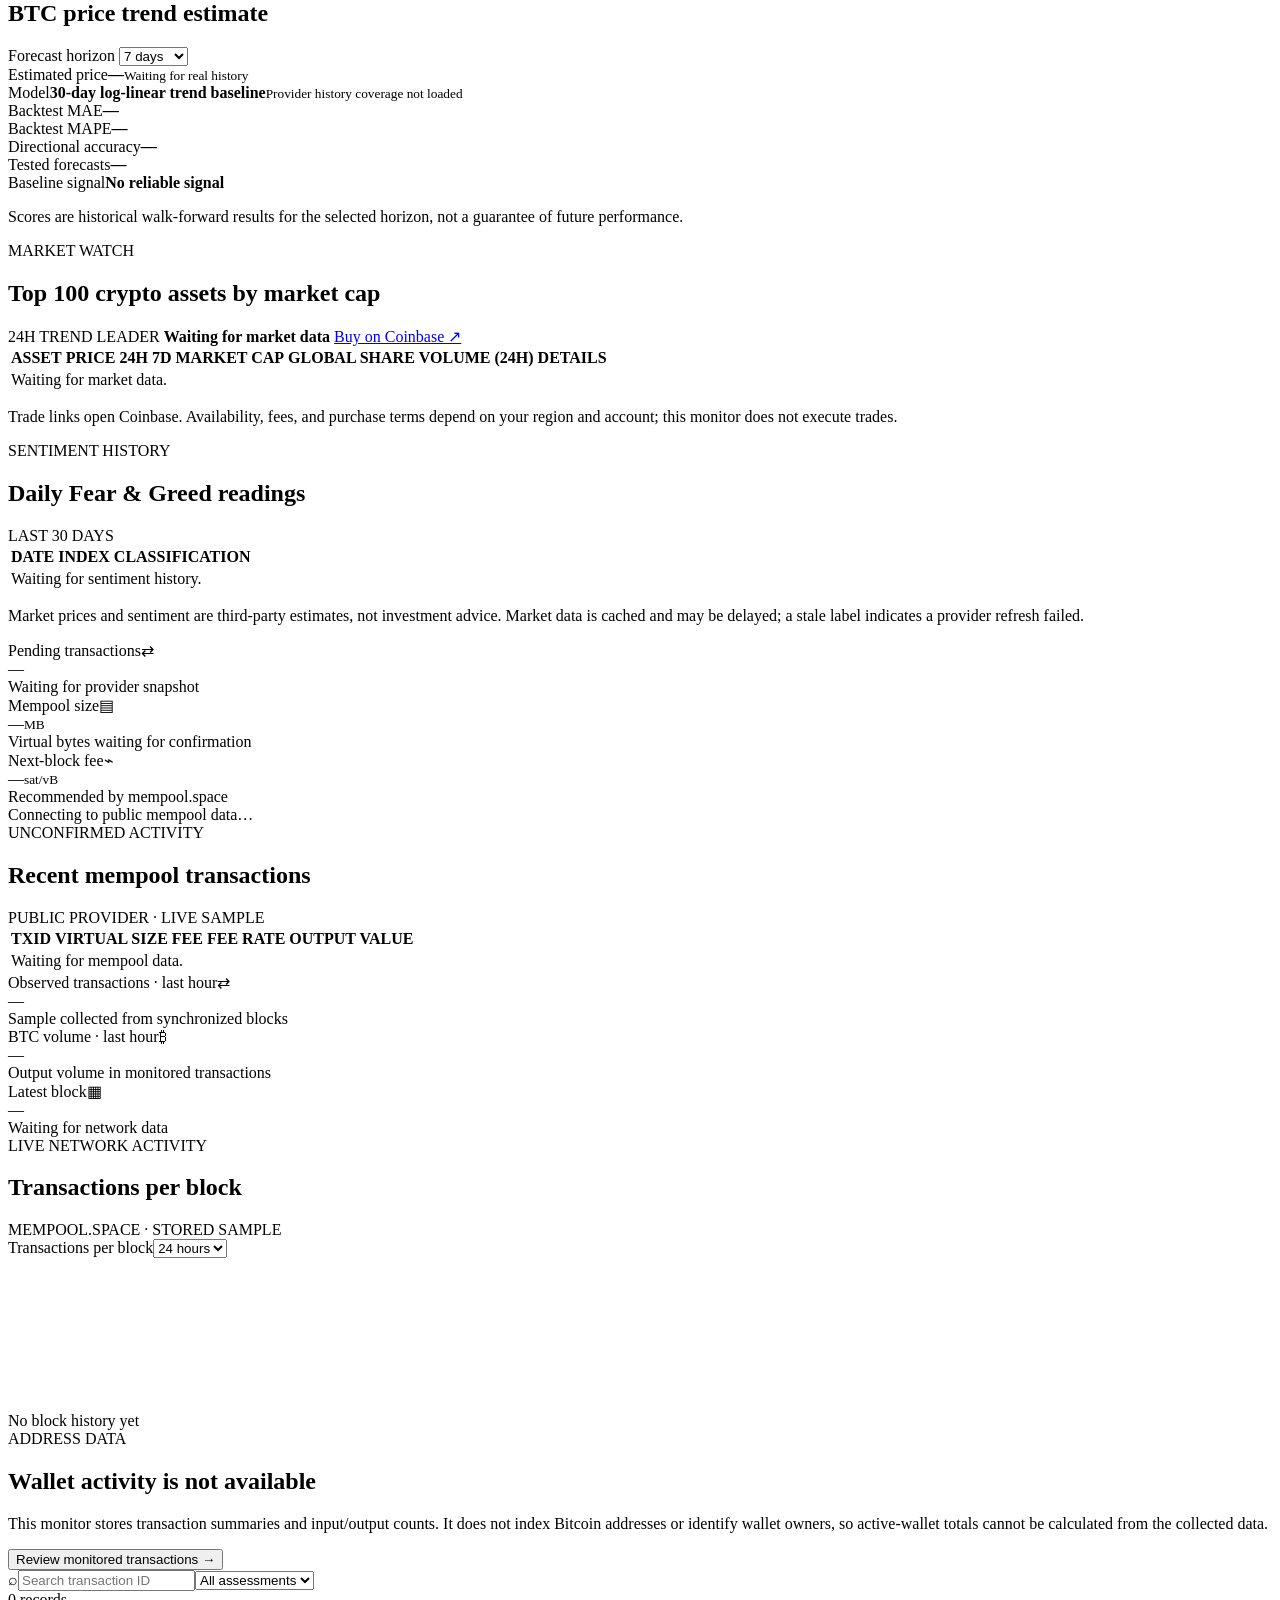
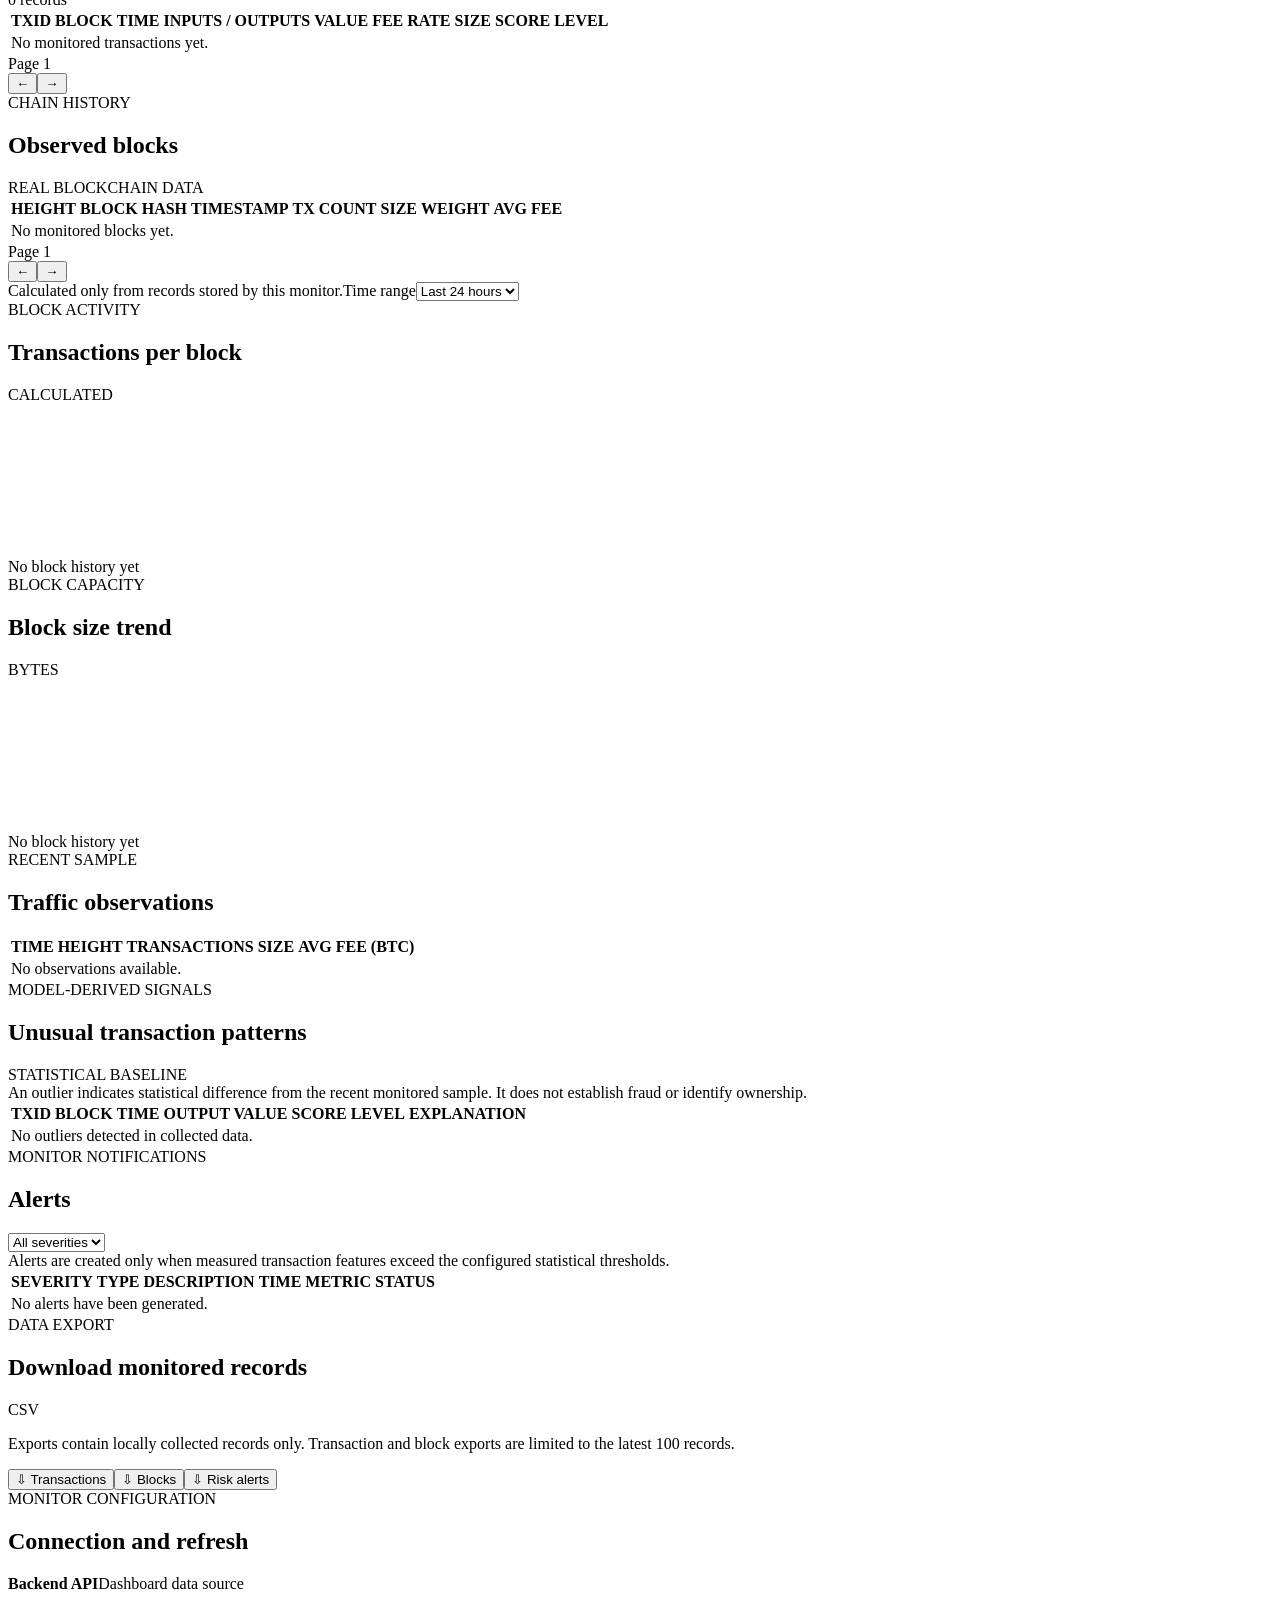
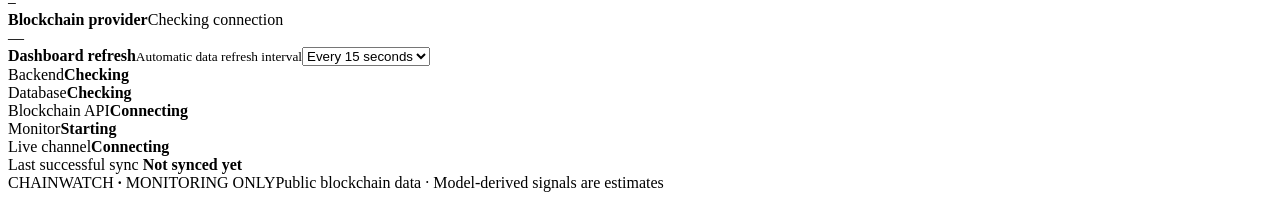
==== commit 2f67bb8b: "Add market history and dashboard notifications" ====
--- a/src/main/resources/static/index.html
+++ b/src/main/resources/static/index.html
@@ -73,6 +73,24 @@
                             id="global-search-submit" aria-label="Submit search">↵</button></label>
                     <span class="utc-clock" id="clock">--:--:-- UTC</span>
                     <span class="connection-chip" id="connection-chip"><i></i><span>Connecting</span></span>
+                    <div class="notification-wrap" aria-live="polite">
+                        <button class="icon-button notification-button" id="notification-bell" title="Notifications"
+                            aria-label="View notifications">
+                            <span aria-hidden="true">🔔</span>
+                            <span class="notification-badge" id="notification-badge" hidden>0</span>
+                        </button>
+                        <aside class="notification-panel" id="notification-panel" hidden>
+                            <div class="notification-header">
+                                <div>
+                                    <div class="notification-kicker">LIVE ALERTS</div>
+                                    <h3>Notifications</h3>
+                                </div>
+                                <button class="text-button notification-mark-read" id="notification-mark-read"
+                                    type="button">View all</button>
+                            </div>
+                            <div class="notification-list" id="notification-list"></div>
+                        </aside>
+                    </div>
                     <button class="icon-button" id="refresh-button" title="Refresh data"
                         aria-label="Refresh data">↻</button>
                 </div>
@@ -165,7 +183,14 @@
                                     <option value="6">6 hours</option>
                                     <option value="24" selected>24 hours</option>
                                     <option value="72">3 days</option>
+                                    <option value="144">6 days</option>
+                                    <option value="custom">Custom</option>
                                 </select></div>
+                            <div class="custom-history-controls" id="traffic-custom-range" hidden>
+                                <label>From<input id="traffic-from" type="date"></label>
+                                <label>To<input id="traffic-to" type="date"></label>
+                                <button class="history-analyze-button" id="traffic-apply" type="button">Apply</button>
+                            </div>
                             <div class="chart-wrap"><canvas id="traffic-chart"
                                     aria-label="Transactions per block chart"></canvas>
                                 <div class="chart-empty" id="traffic-empty">No block history yet</div>
@@ -600,8 +625,14 @@
                                 <option value="6">6 hours</option>
                                 <option value="24" selected>24 hours</option>
                                 <option value="72">3 days</option>
-                                <option value="168">7 days</option>
+                                <option value="144">6 days</option>
+                                <option value="custom">Custom</option>
                             </select></div>
+                        <div class="custom-history-controls" id="live-traffic-custom-range" hidden>
+                            <label>From<input id="live-traffic-from" type="date"></label>
+                            <label>To<input id="live-traffic-to" type="date"></label>
+                            <button class="history-analyze-button" id="live-traffic-apply" type="button">Apply</button>
+                        </div>
                         <div class="chart-wrap large"><canvas id="live-traffic-chart"
                                 aria-label="Live transaction traffic chart"></canvas>
                             <div class="chart-empty">No block history yet</div>
@@ -706,8 +737,14 @@
                                 <option value="6">Last 6 hours</option>
                                 <option value="24" selected>Last 24 hours</option>
                                 <option value="72">Last 3 days</option>
-                                <option value="168">Last 7 days</option>
+                                <option value="144">Last 6 days</option>
+                                <option value="custom">Custom</option>
                             </select></label></div>
+                    <div class="custom-history-controls" id="analytics-custom-range" hidden>
+                        <label>From<input id="analytics-from" type="date"></label>
+                        <label>To<input id="analytics-to" type="date"></label>
+                        <button class="history-analyze-button" id="analytics-apply" type="button">Apply</button>
+                    </div>
                     <div class="analytics-grid">
                         <article class="panel chart-panel">
                             <div class="panel-header">
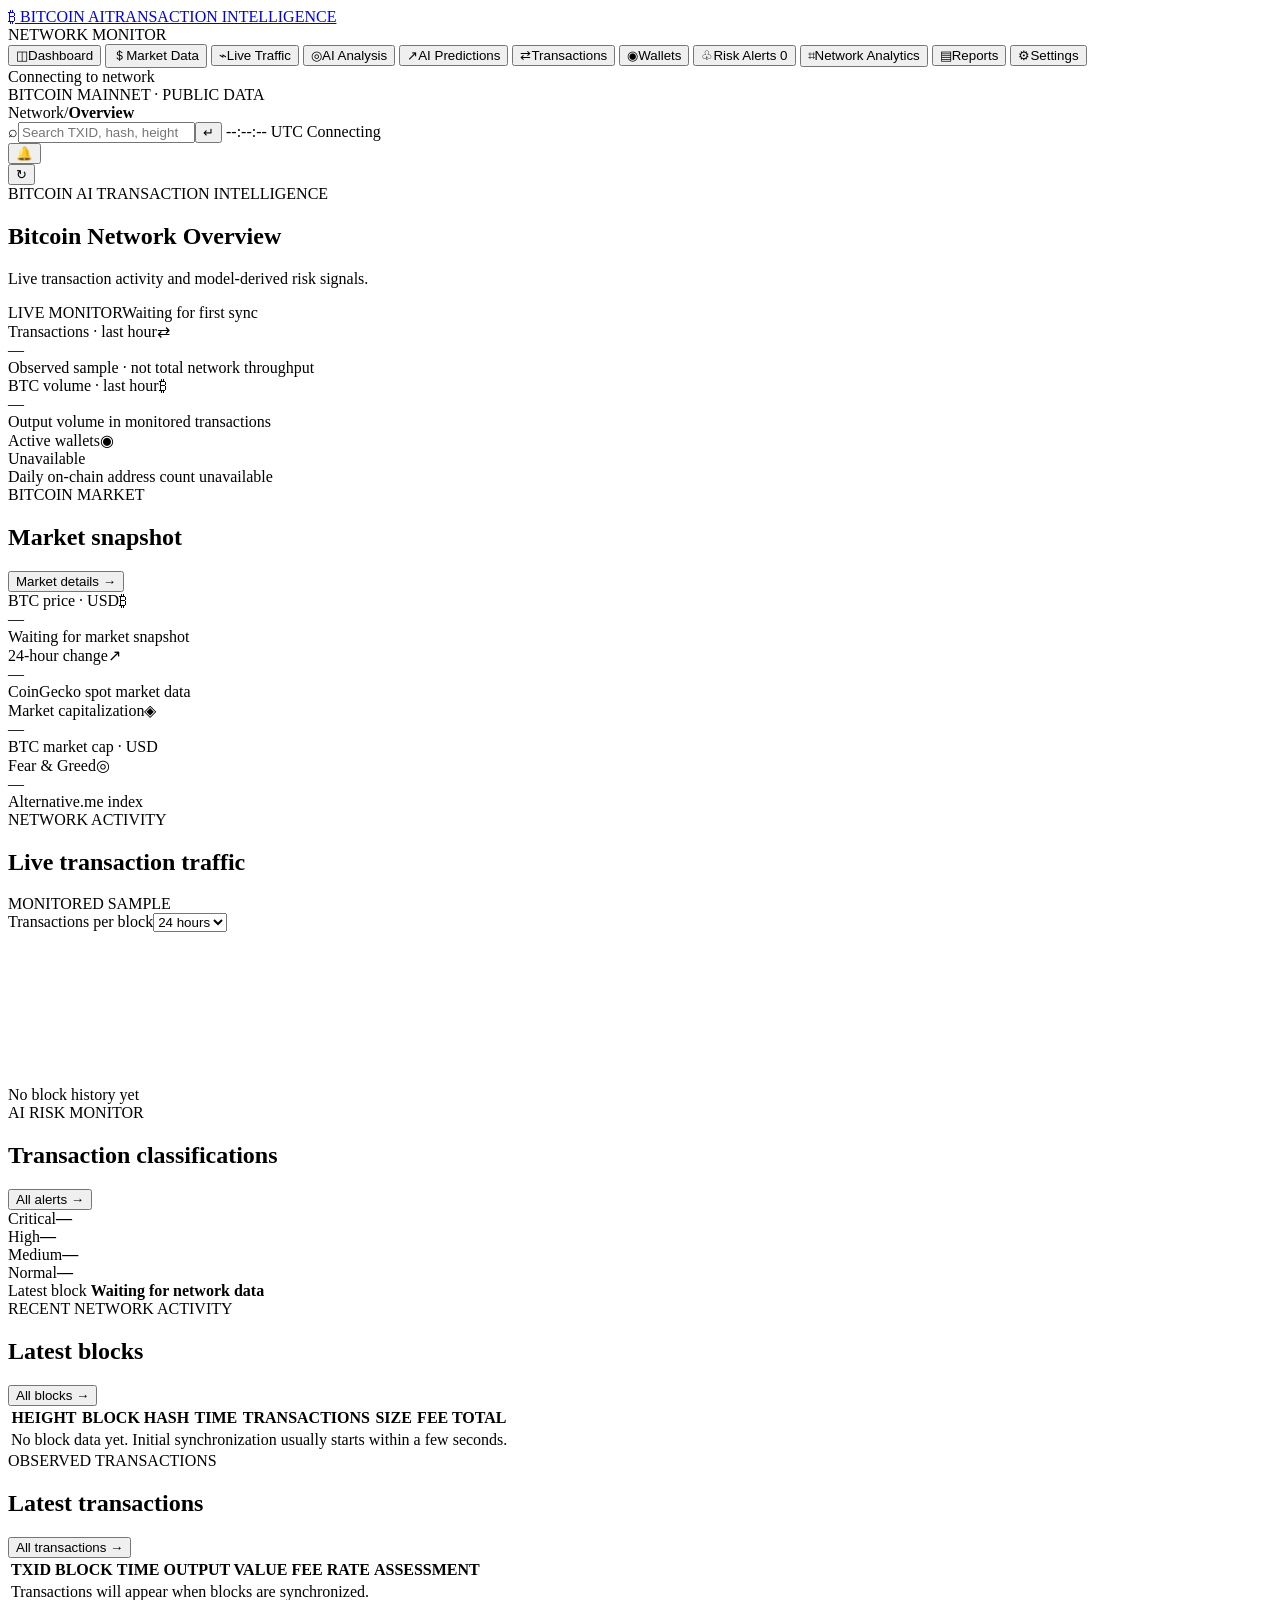
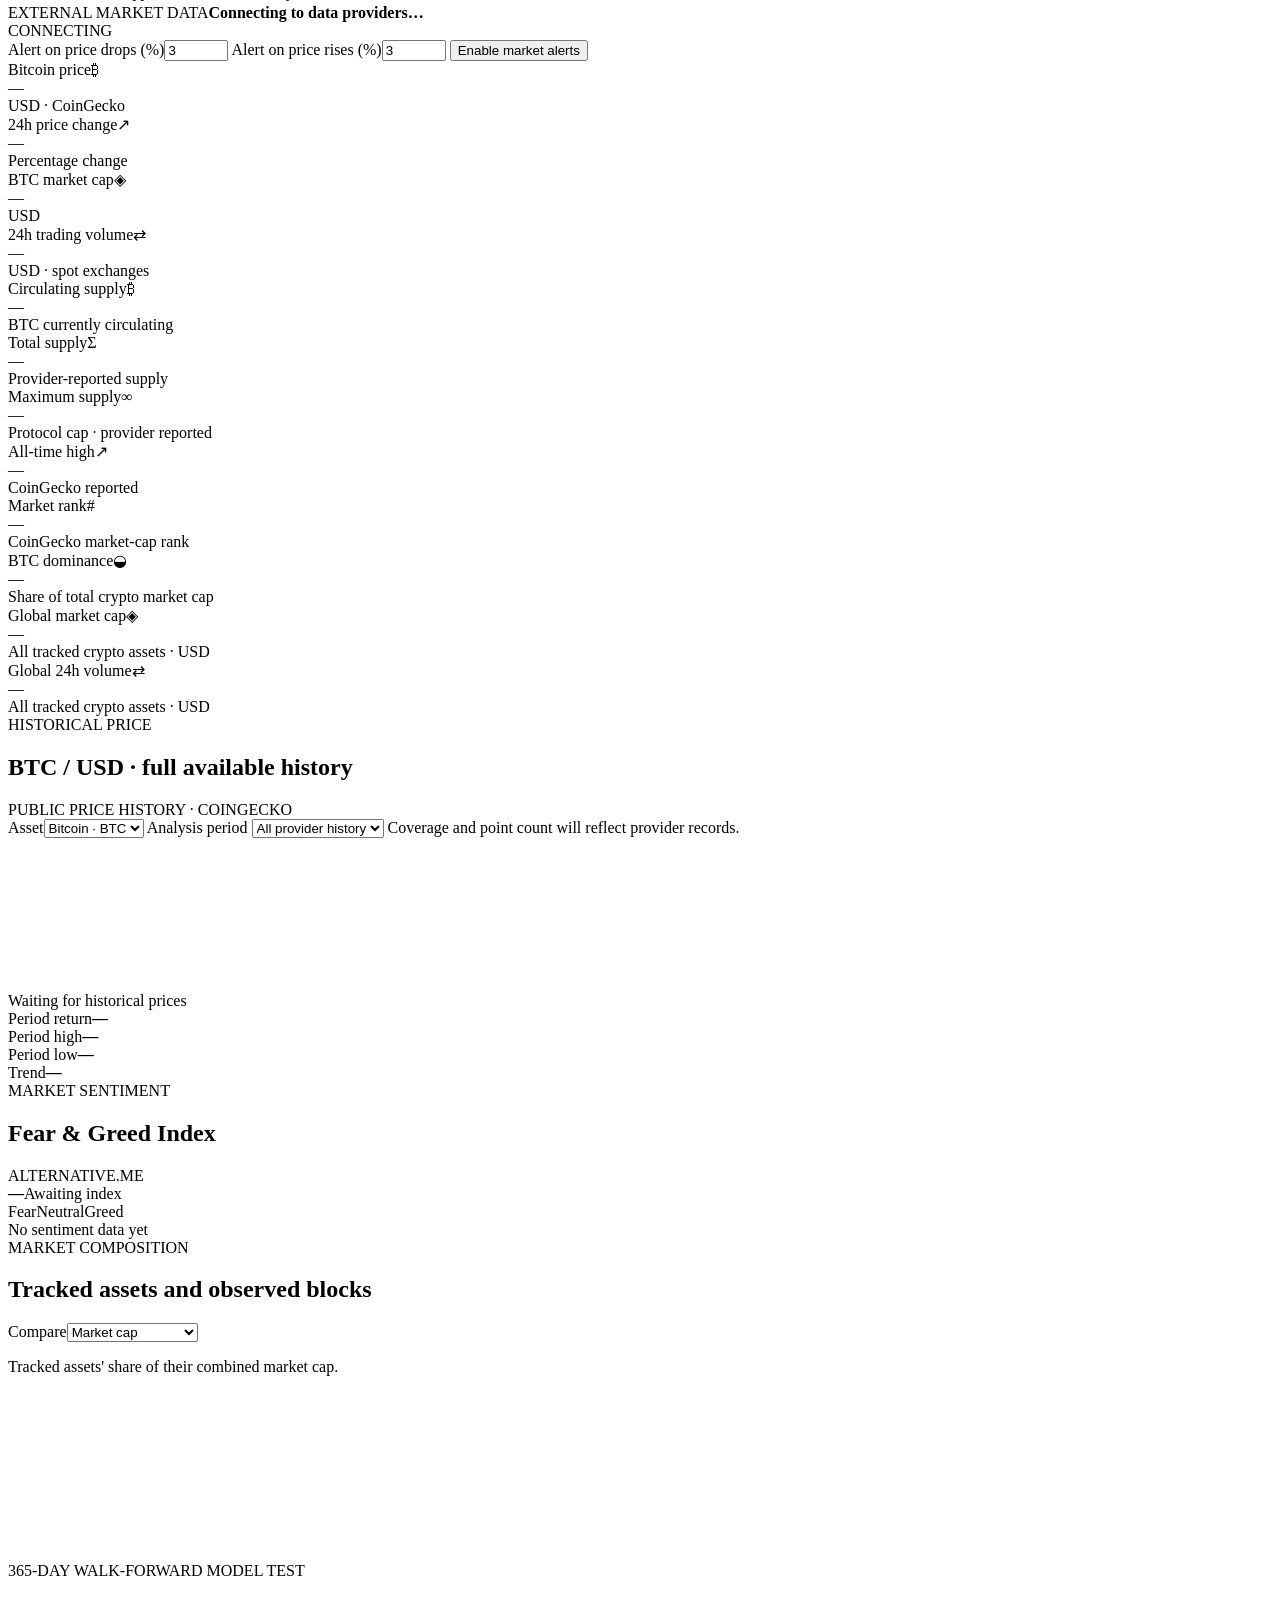
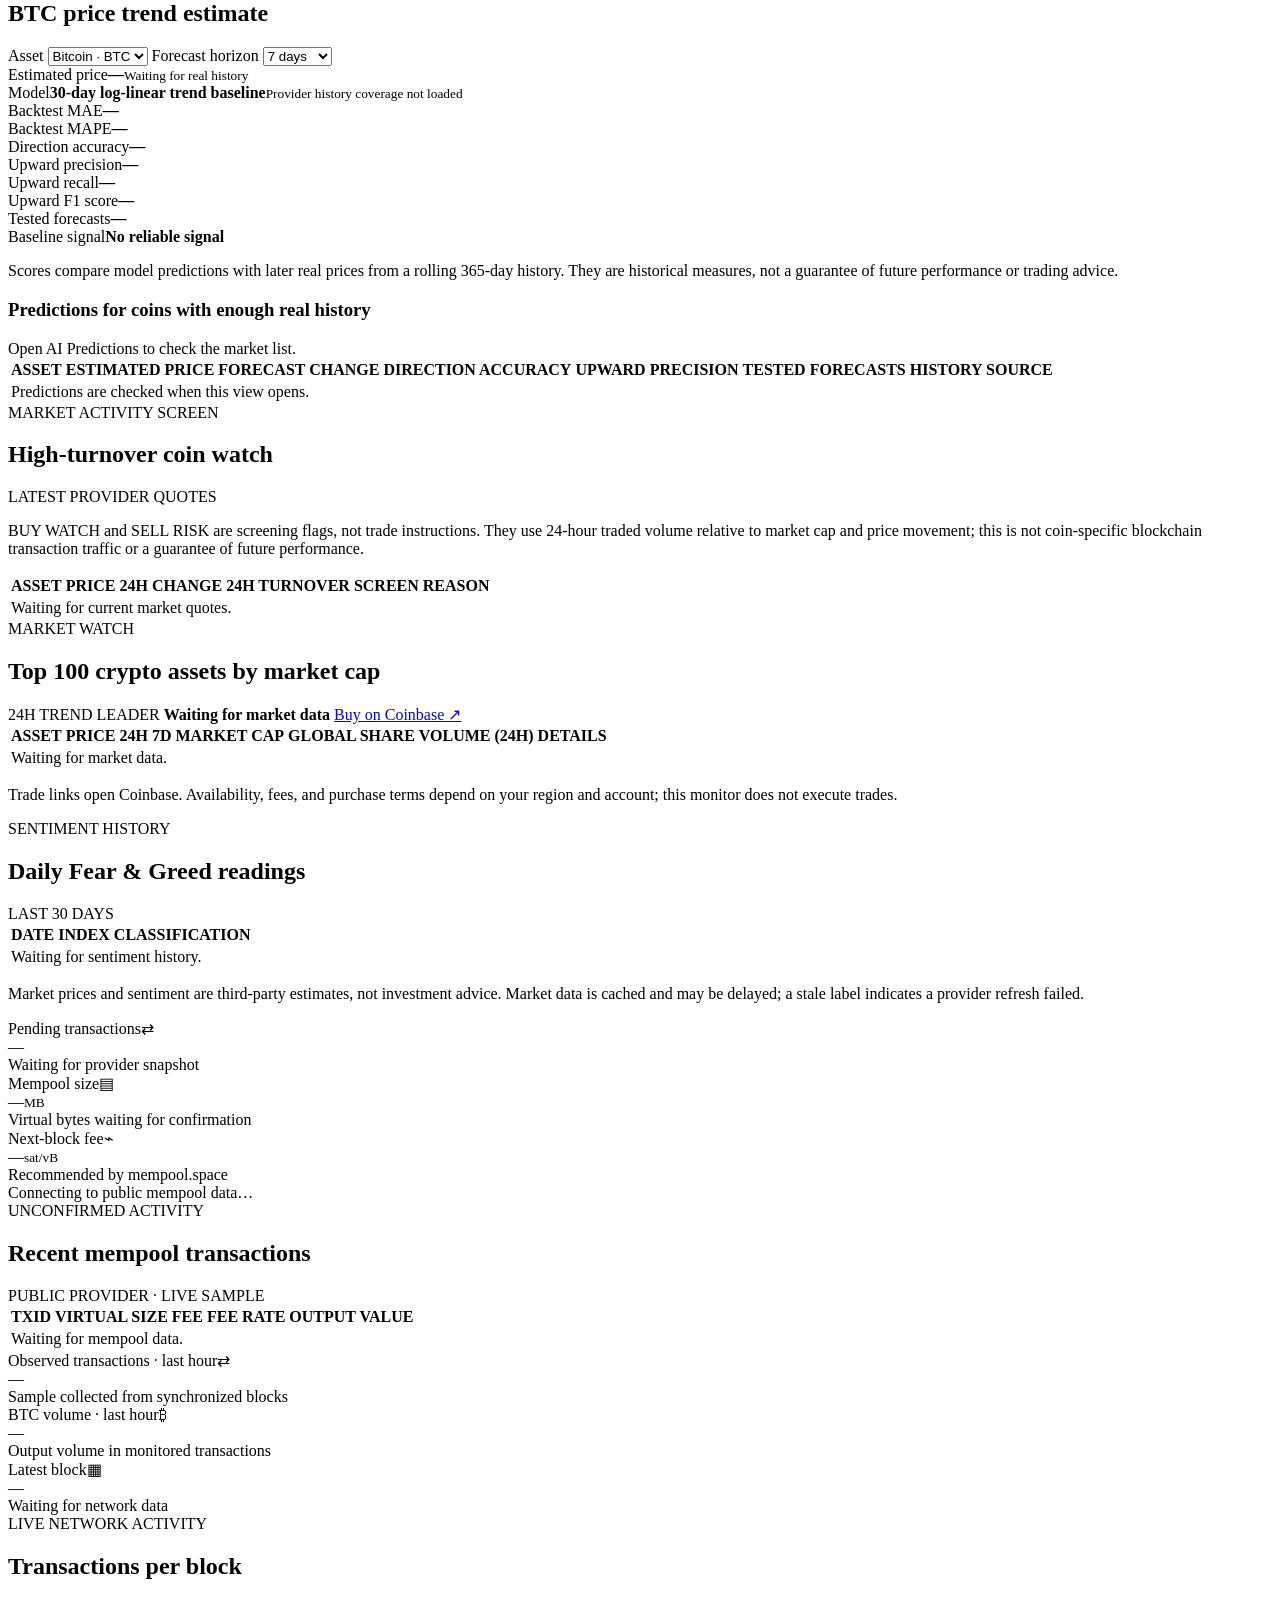
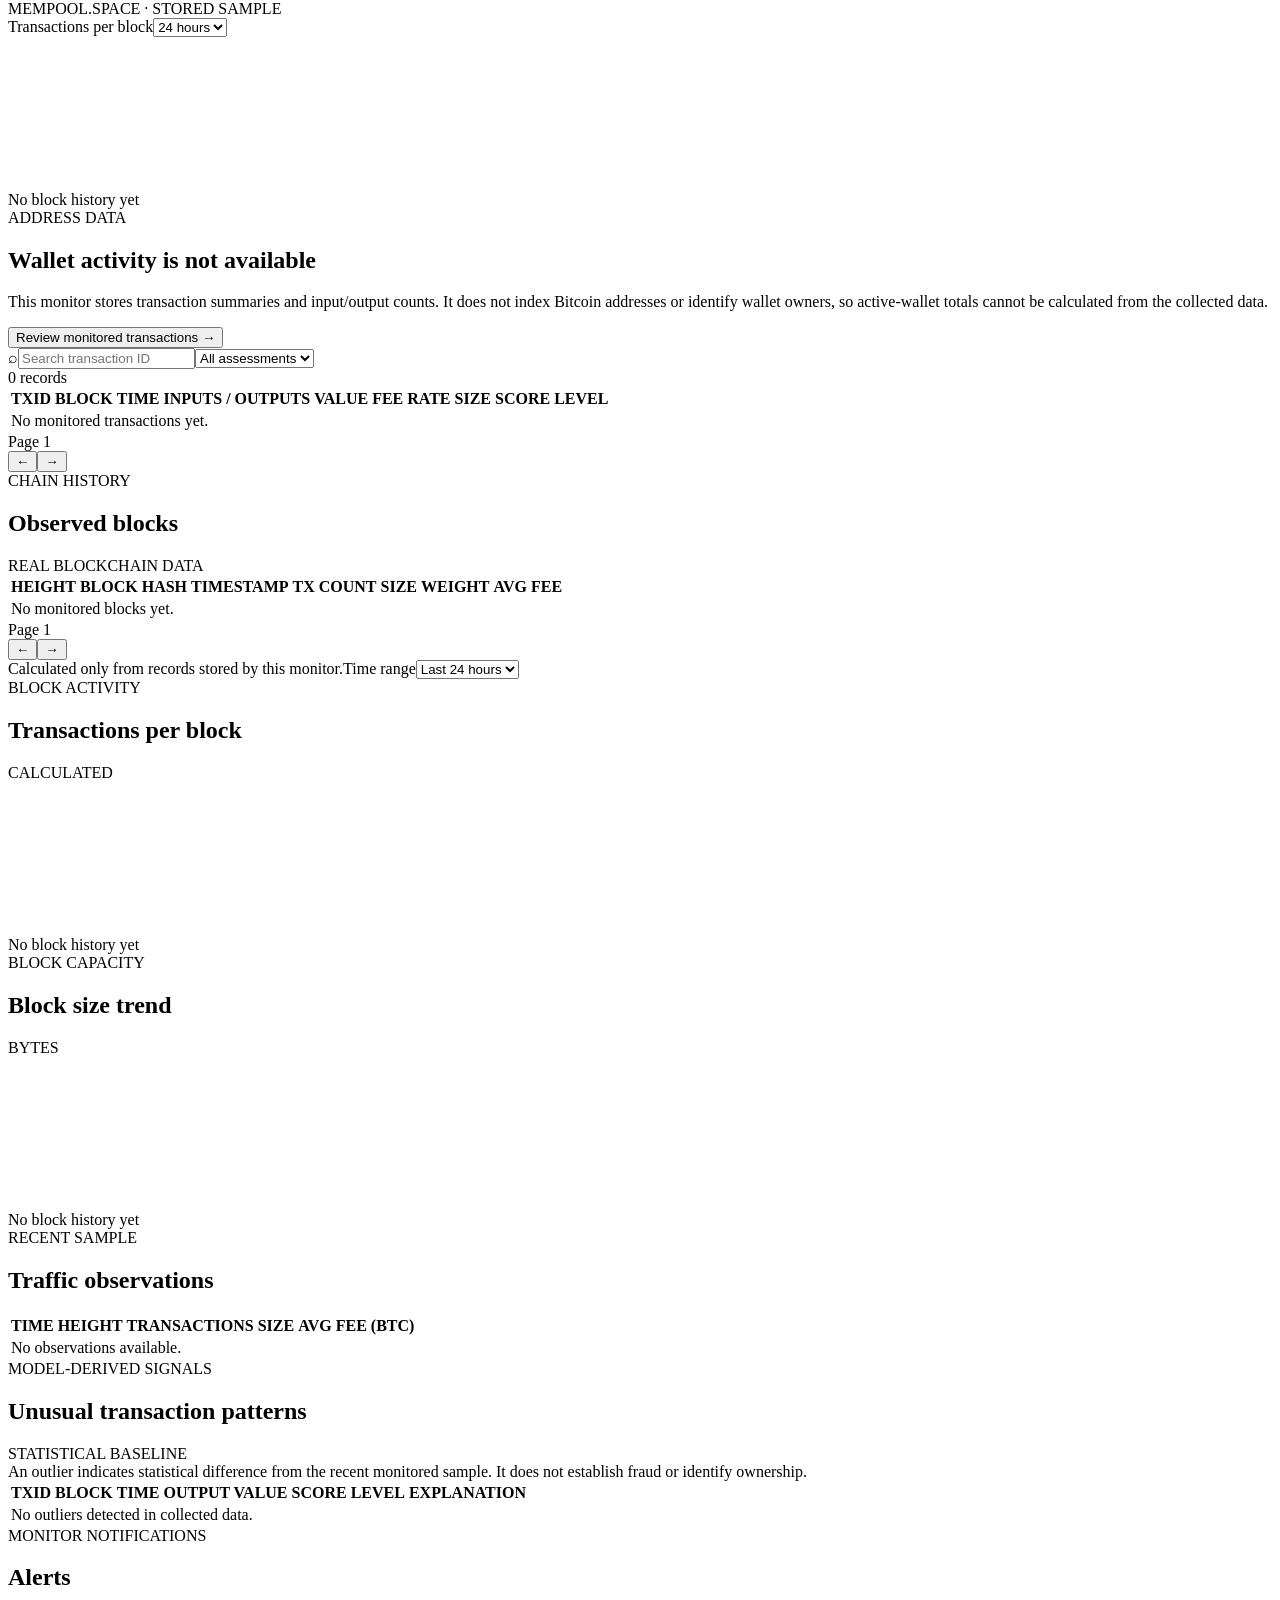
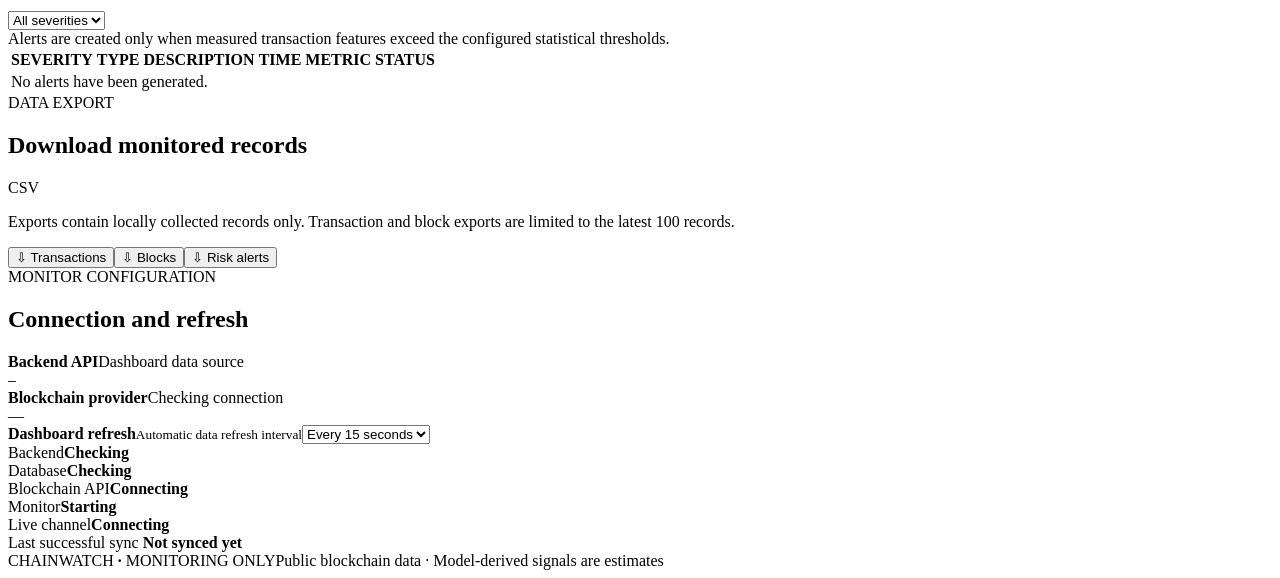
==== commit 3a9f5b96: "Update project" ====
--- a/src/main/resources/static/index.html
+++ b/src/main/resources/static/index.html
@@ -11,7 +11,7 @@
     <link
         href="https://fonts.googleapis.com/css2?family=DM+Mono:wght@400;500&family=DM+Sans:wght@400;500;600;700&family=Manrope:wght@600;700;800&display=swap"
         rel="stylesheet">
-    <link rel="stylesheet" href="/css/style.css">
+    <link rel="stylesheet" href="/css/style.css?v=all-available-forecasts-7">
     <style>
         @media(max-width:760px) {
             .topbar-right {
@@ -47,6 +47,7 @@
                 <button class="nav-item" data-view="market"><span class="nav-icon">＄</span>Market Data</button>
                 <button class="nav-item" data-view="live-traffic"><span class="nav-icon">⌁</span>Live Traffic</button>
                 <button class="nav-item" data-view="anomalies"><span class="nav-icon">◎</span>AI Analysis</button>
+                <button class="nav-item" data-view="forecast"><span class="nav-icon">↗</span>AI Predictions</button>
                 <button class="nav-item" data-view="transactions"><span class="nav-icon">⇄</span>Transactions</button>
                 <button class="nav-item" data-view="wallets"><span class="nav-icon">◉</span>Wallets</button>
                 <button class="nav-item" data-view="alerts"><span class="nav-icon">♧</span>Risk Alerts <span
@@ -446,14 +447,20 @@
                             <ul class="composition-legend" id="market-composition-legend"></ul>
                         </div>
                     </article>
-                    <article class="panel forecast-panel">
+                    <article class="panel forecast-panel" id="market-forecast-panel">
                         <div class="panel-header padded">
                             <div>
-                                <div class="panel-kicker">HISTORICAL WALK-FORWARD TEST</div>
-                                <h2>BTC price trend estimate</h2>
-                            </div>
+                                <div class="panel-kicker">365-DAY WALK-FORWARD MODEL TEST</div>
+                            <h2 id="forecast-heading">BTC price trend estimate</h2>
+                            </div>
+                        <div class="forecast-controls">
+                            <label for="forecast-asset-select">Asset
+                                <select id="forecast-asset-select" aria-label="Asset for price prediction">
+                                    <option value="bitcoin">Bitcoin · BTC</option>
+                                </select>
+                            </label>
                             <label class="forecast-horizon-control" for="forecast-horizon">Forecast horizon
-                                <select id="forecast-horizon" aria-label="Bitcoin forecast horizon">
+                                <select id="forecast-horizon" aria-label="Price prediction horizon">
                                     <option value="1">1 day</option>
                                     <option value="7" selected>7 days</option>
                                     <option value="30">30 days</option>
@@ -461,6 +468,7 @@
                                 </select>
                             </label>
                         </div>
+                        </div>
                         <div class="forecast-summary">
                             <div><span>Estimated price</span><strong id="forecast-price">—</strong><small
                                     id="forecast-date">Waiting for real history</small></div>
@@ -471,13 +479,60 @@
                         <div class="forecast-metrics" aria-live="polite">
                             <div><span>Backtest MAE</span><strong id="forecast-mae">—</strong></div>
                             <div><span>Backtest MAPE</span><strong id="forecast-mape">—</strong></div>
-                            <div><span>Directional accuracy</span><strong id="forecast-direction">—</strong></div>
+                            <div><span>Direction accuracy</span><strong id="forecast-direction">—</strong></div>
+                            <div><span>Upward precision</span><strong id="forecast-precision">—</strong></div>
+                            <div><span>Upward recall</span><strong id="forecast-recall">—</strong></div>
+                            <div><span>Upward F1 score</span><strong id="forecast-f1">—</strong></div>
                             <div><span>Tested forecasts</span><strong id="forecast-samples">—</strong></div>
                         </div>
                         <div class="forecast-signal-wrap"><span>Baseline signal</span><strong id="forecast-signal"
                                 data-state="neutral">No reliable signal</strong></div>
-                        <p class="forecast-note" id="forecast-note">Scores are historical walk-forward results for the
-                            selected horizon, not a guarantee of future performance.</p>
+                        <p class="forecast-note" id="forecast-note">Scores compare model predictions with later real
+                            prices from a rolling 365-day history. They are historical measures, not a guarantee of
+                            future performance or trading advice.</p>
+                        <ul class="forecast-outcomes" id="forecast-outcomes" aria-live="polite"></ul>
+                        <div class="forecast-all-assets">
+                            <div class="forecast-list-heading">
+                                <h3>Predictions for coins with enough real history</h3>
+                                <span id="forecast-list-status" role="status">Open AI Predictions to check the market list.</span>
+                            </div>
+                            <div class="table-scroll">
+                                <table class="market-assets-table forecast-assets-table">
+                                    <thead>
+                                        <tr>
+                                            <th>ASSET</th><th>ESTIMATED PRICE</th><th>FORECAST CHANGE</th>
+                                            <th>DIRECTION ACCURACY</th><th>UPWARD PRECISION</th>
+                                            <th>TESTED FORECASTS</th><th>HISTORY SOURCE</th>
+                                        </tr>
+                                    </thead>
+                                    <tbody id="forecast-assets-body">
+                                        <tr><td colspan="7" class="empty-row">Predictions are checked when this view opens.</td></tr>
+                                    </tbody>
+                                </table>
+                            </div>
+                        </div>
+                    </article>
+                    <article class="panel market-signal-panel">
+                        <div class="panel-header padded">
+                            <div>
+                                <div class="panel-kicker">MARKET ACTIVITY SCREEN</div>
+                                <h2>High-turnover coin watch</h2>
+                            </div>
+                            <span class="source-label">LATEST PROVIDER QUOTES</span>
+                        </div>
+                        <p class="market-signal-note">BUY WATCH and SELL RISK are screening flags, not trade instructions.
+                            They use 24-hour traded volume relative to market cap and price movement; this is not
+                            coin-specific blockchain transaction traffic or a guarantee of future performance.</p>
+                        <div class="table-scroll">
+                            <table class="market-signal-table">
+                                <thead>
+                                    <tr><th>ASSET</th><th>PRICE</th><th>24H CHANGE</th><th>24H TURNOVER</th><th>SCREEN</th><th>REASON</th></tr>
+                                </thead>
+                                <tbody id="market-traffic-signals">
+                                    <tr><td colspan="6" class="empty-row">Waiting for current market quotes.</td></tr>
+                                </tbody>
+                            </table>
+                        </div>
                     </article>
                     <article class="panel market-assets-panel">
                         <div class="panel-header padded">
@@ -632,6 +687,7 @@
                             <label>From<input id="live-traffic-from" type="date"></label>
                             <label>To<input id="live-traffic-to" type="date"></label>
                             <button class="history-analyze-button" id="live-traffic-apply" type="button">Apply</button>
+                            <span>Shows stored blocks collected since monitoring began; earlier dates have no local records.</span>
                         </div>
                         <div class="chart-wrap large"><canvas id="live-traffic-chart"
                                 aria-label="Live transaction traffic chart"></canvas>
@@ -936,7 +992,7 @@
     <dialog id="detail-dialog"><button class="dialog-close" id="dialog-close" aria-label="Close details">×</button>
         <div id="detail-content"></div>
     </dialog>
-    <script type="module" src="/js/dashboard.js"></script>
+    <script type="module" src="/js/dashboard.js?v=all-available-forecasts-7"></script>
 </body>
 
 </html>
